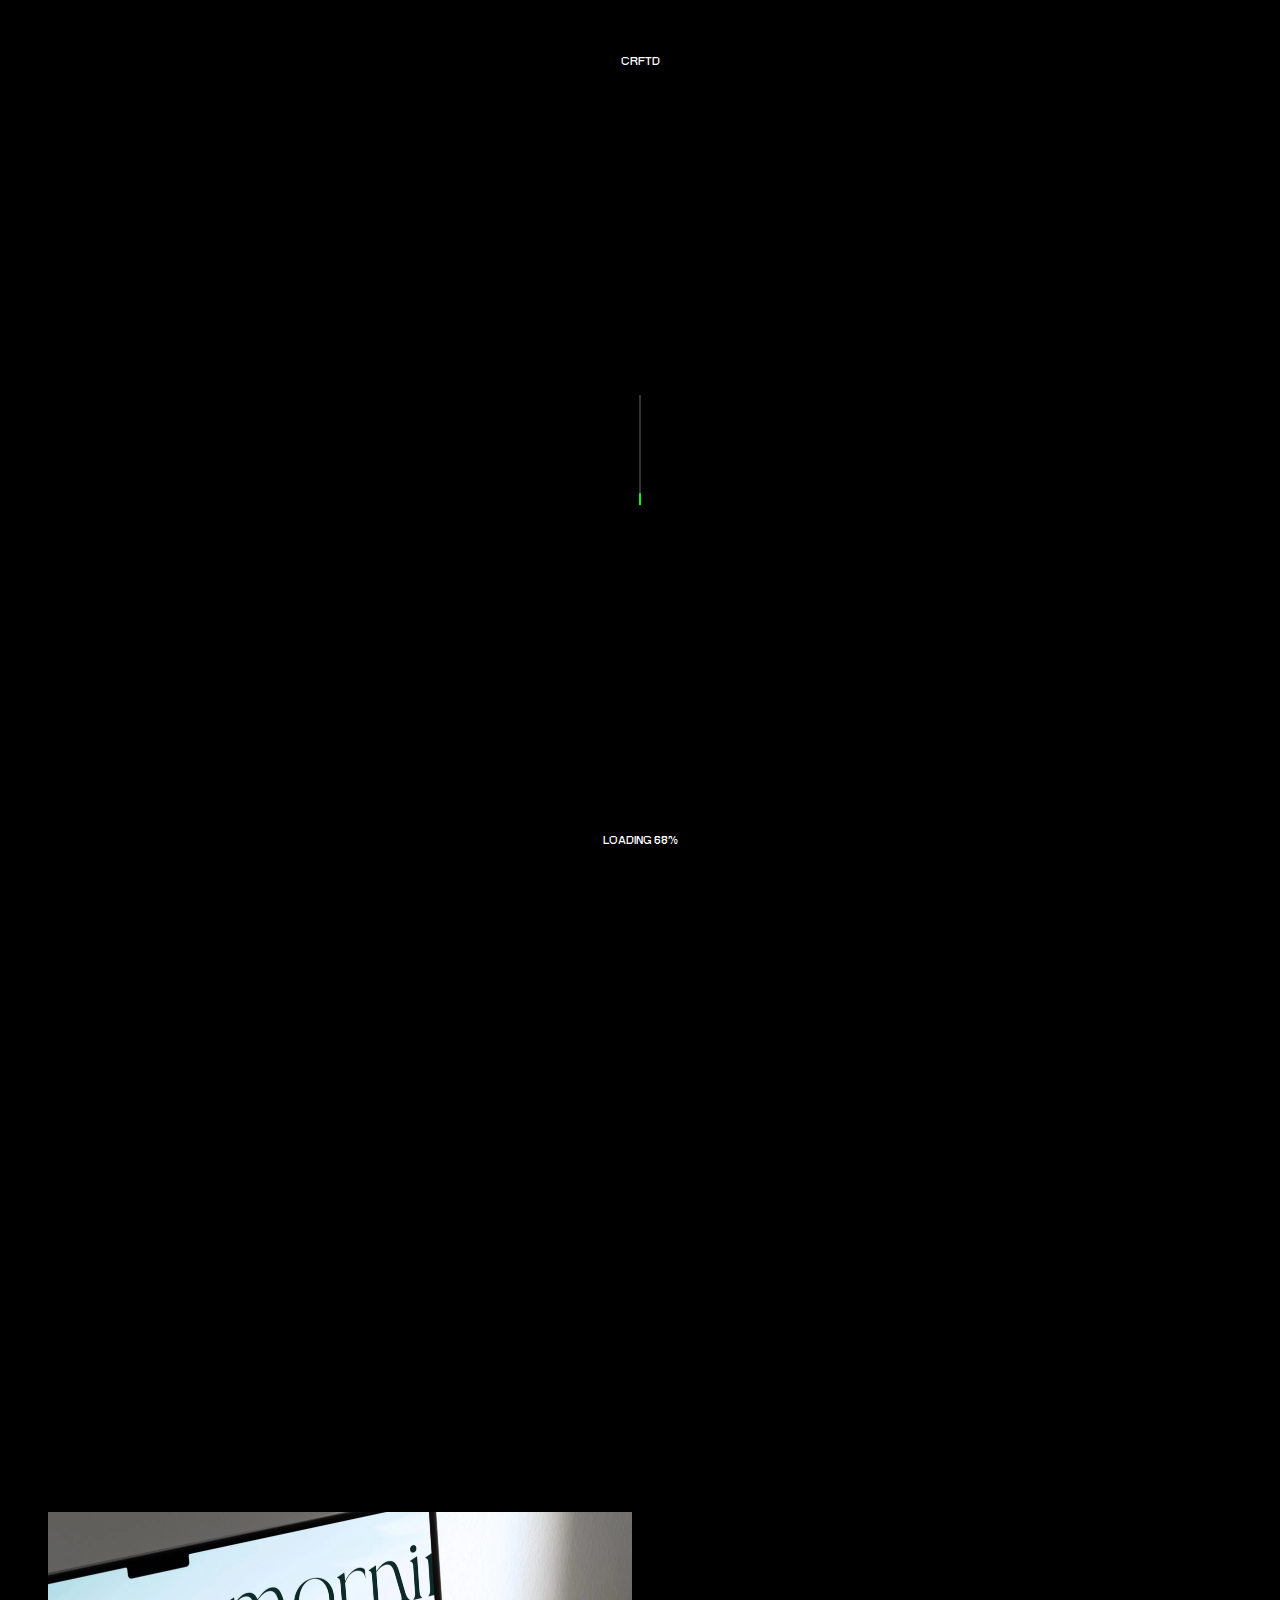
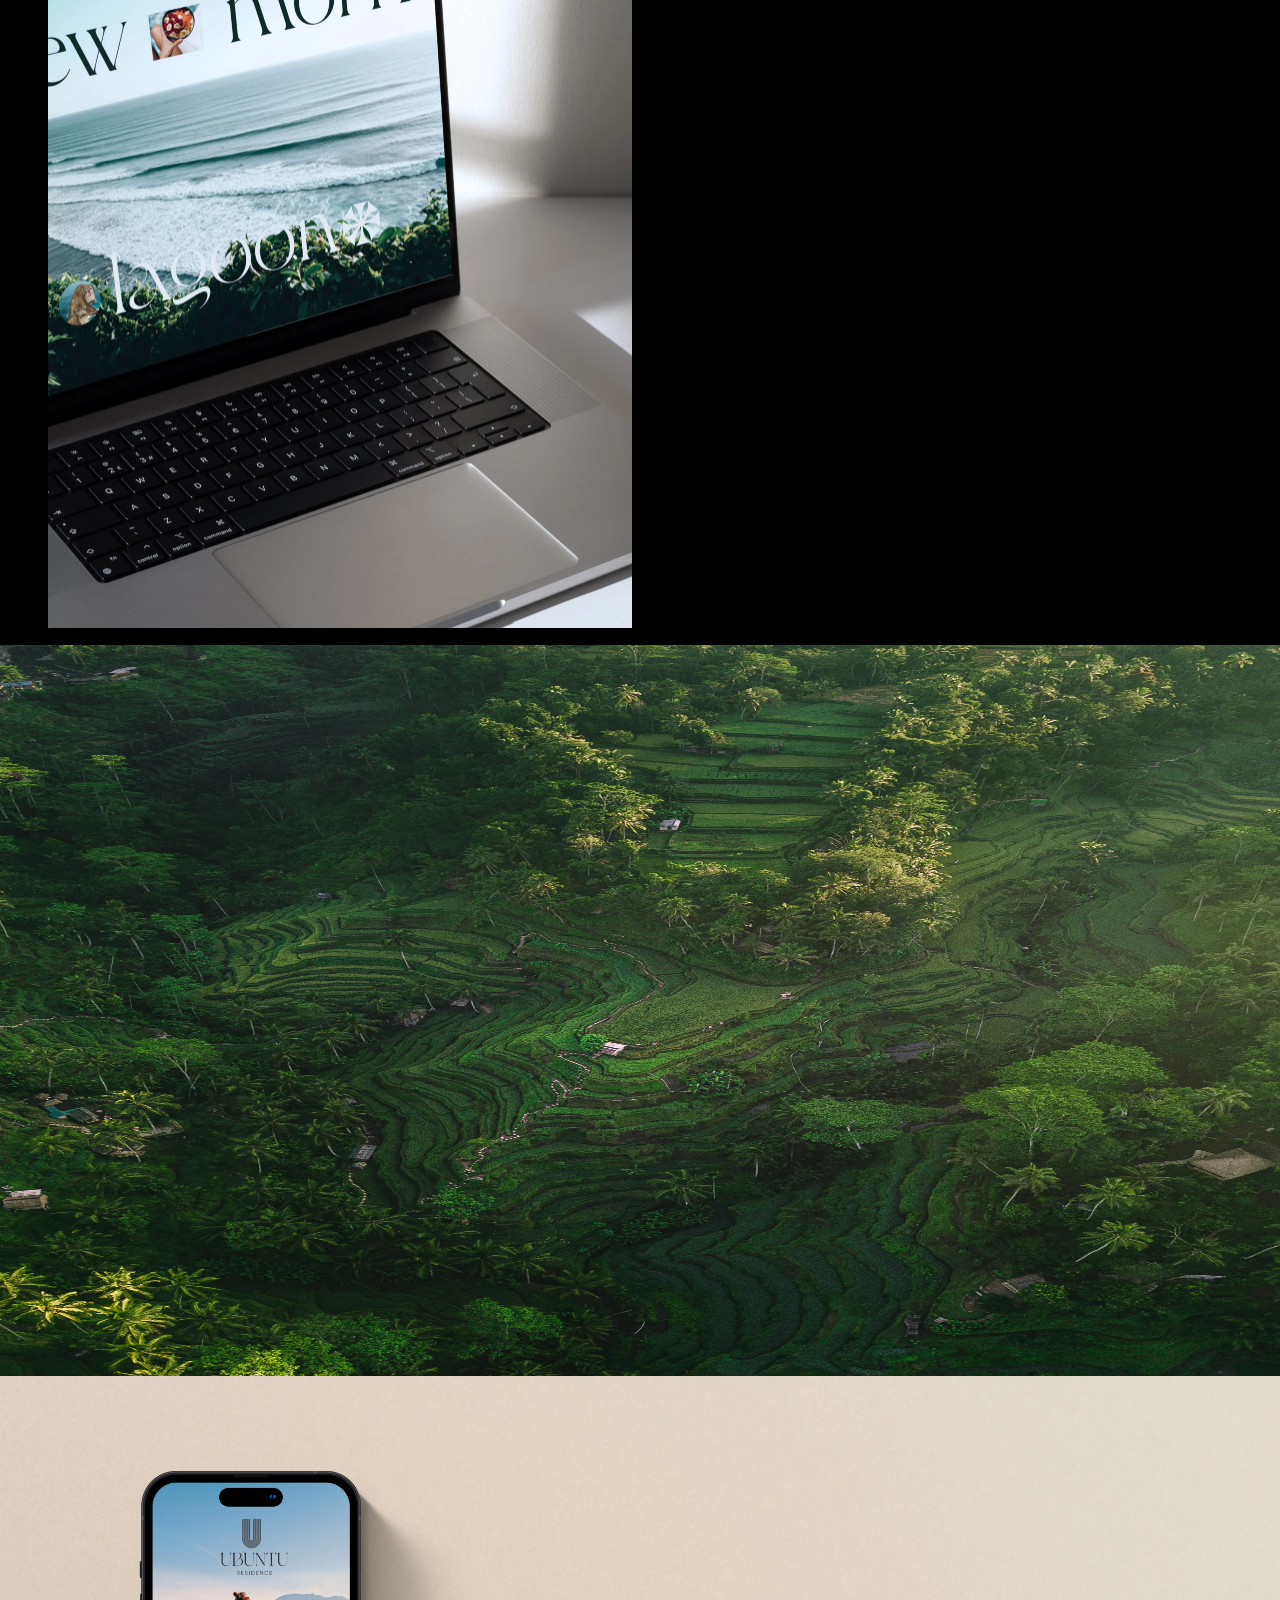
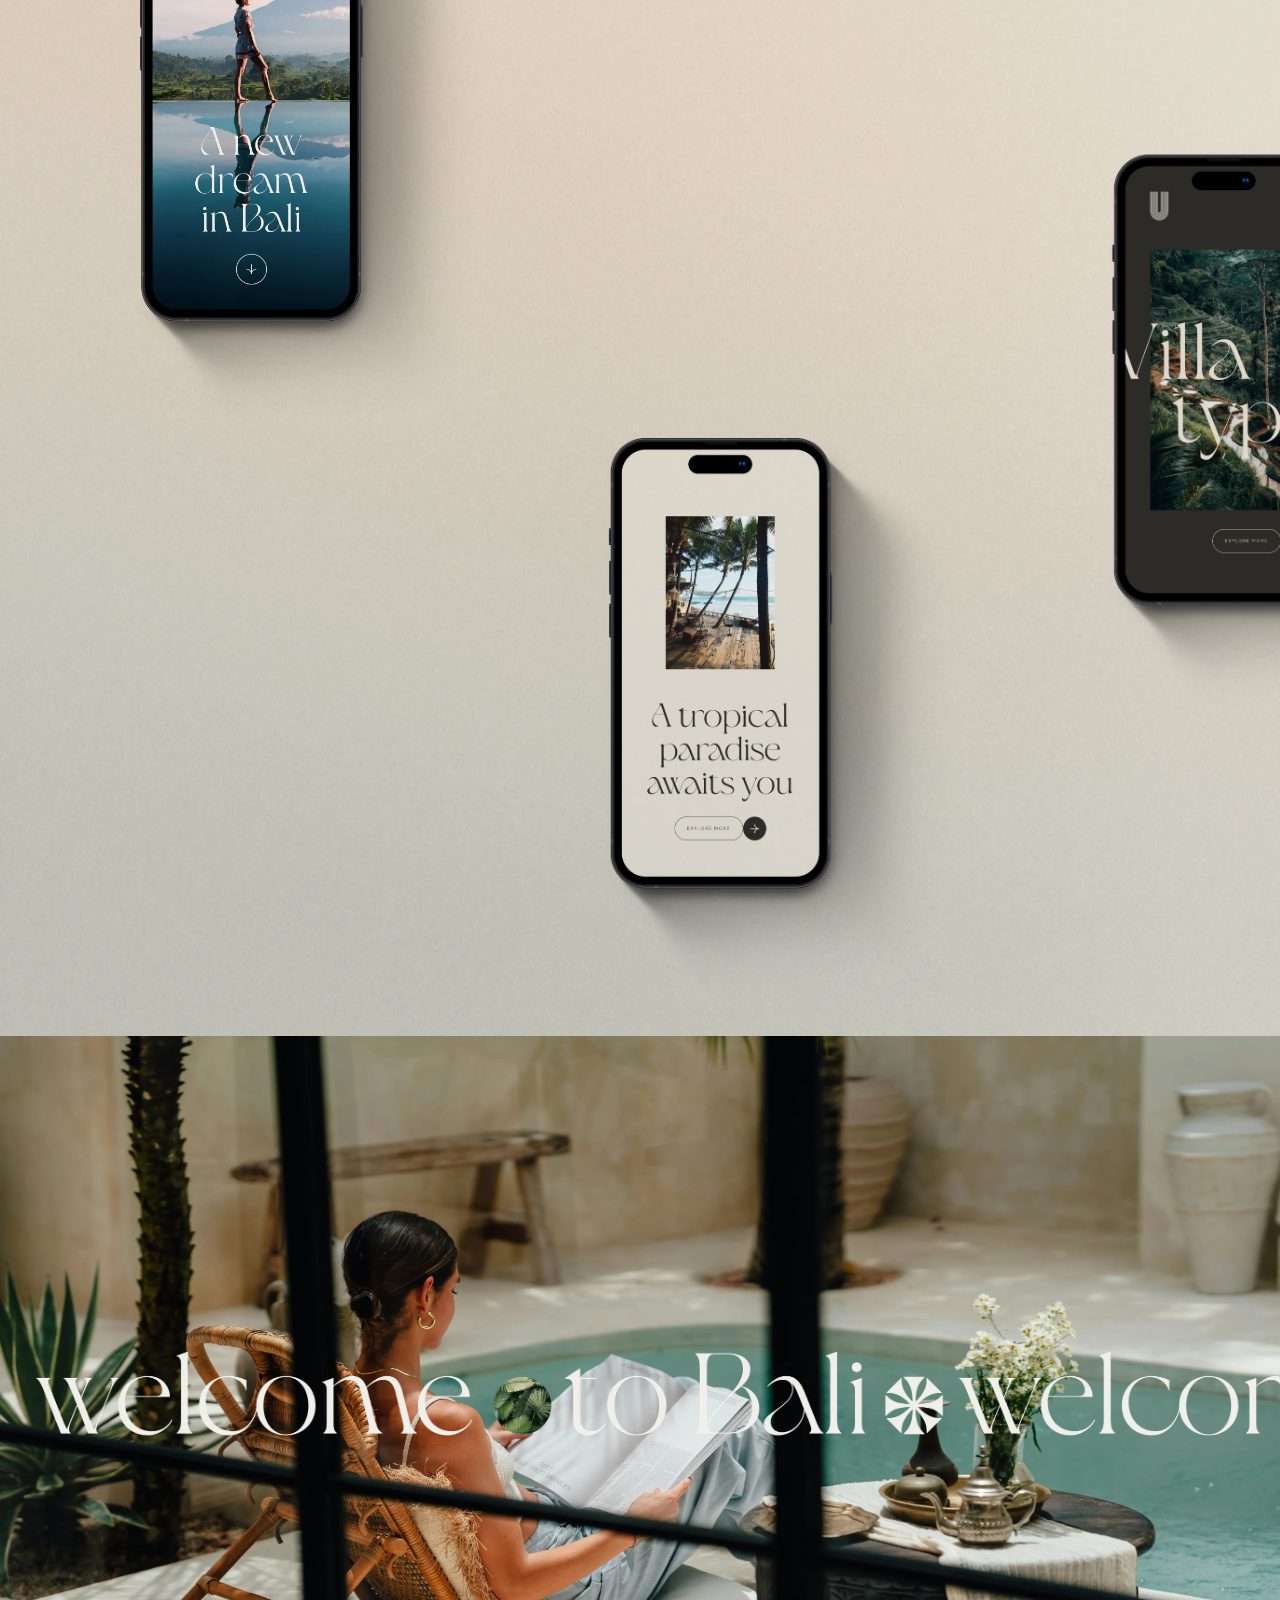
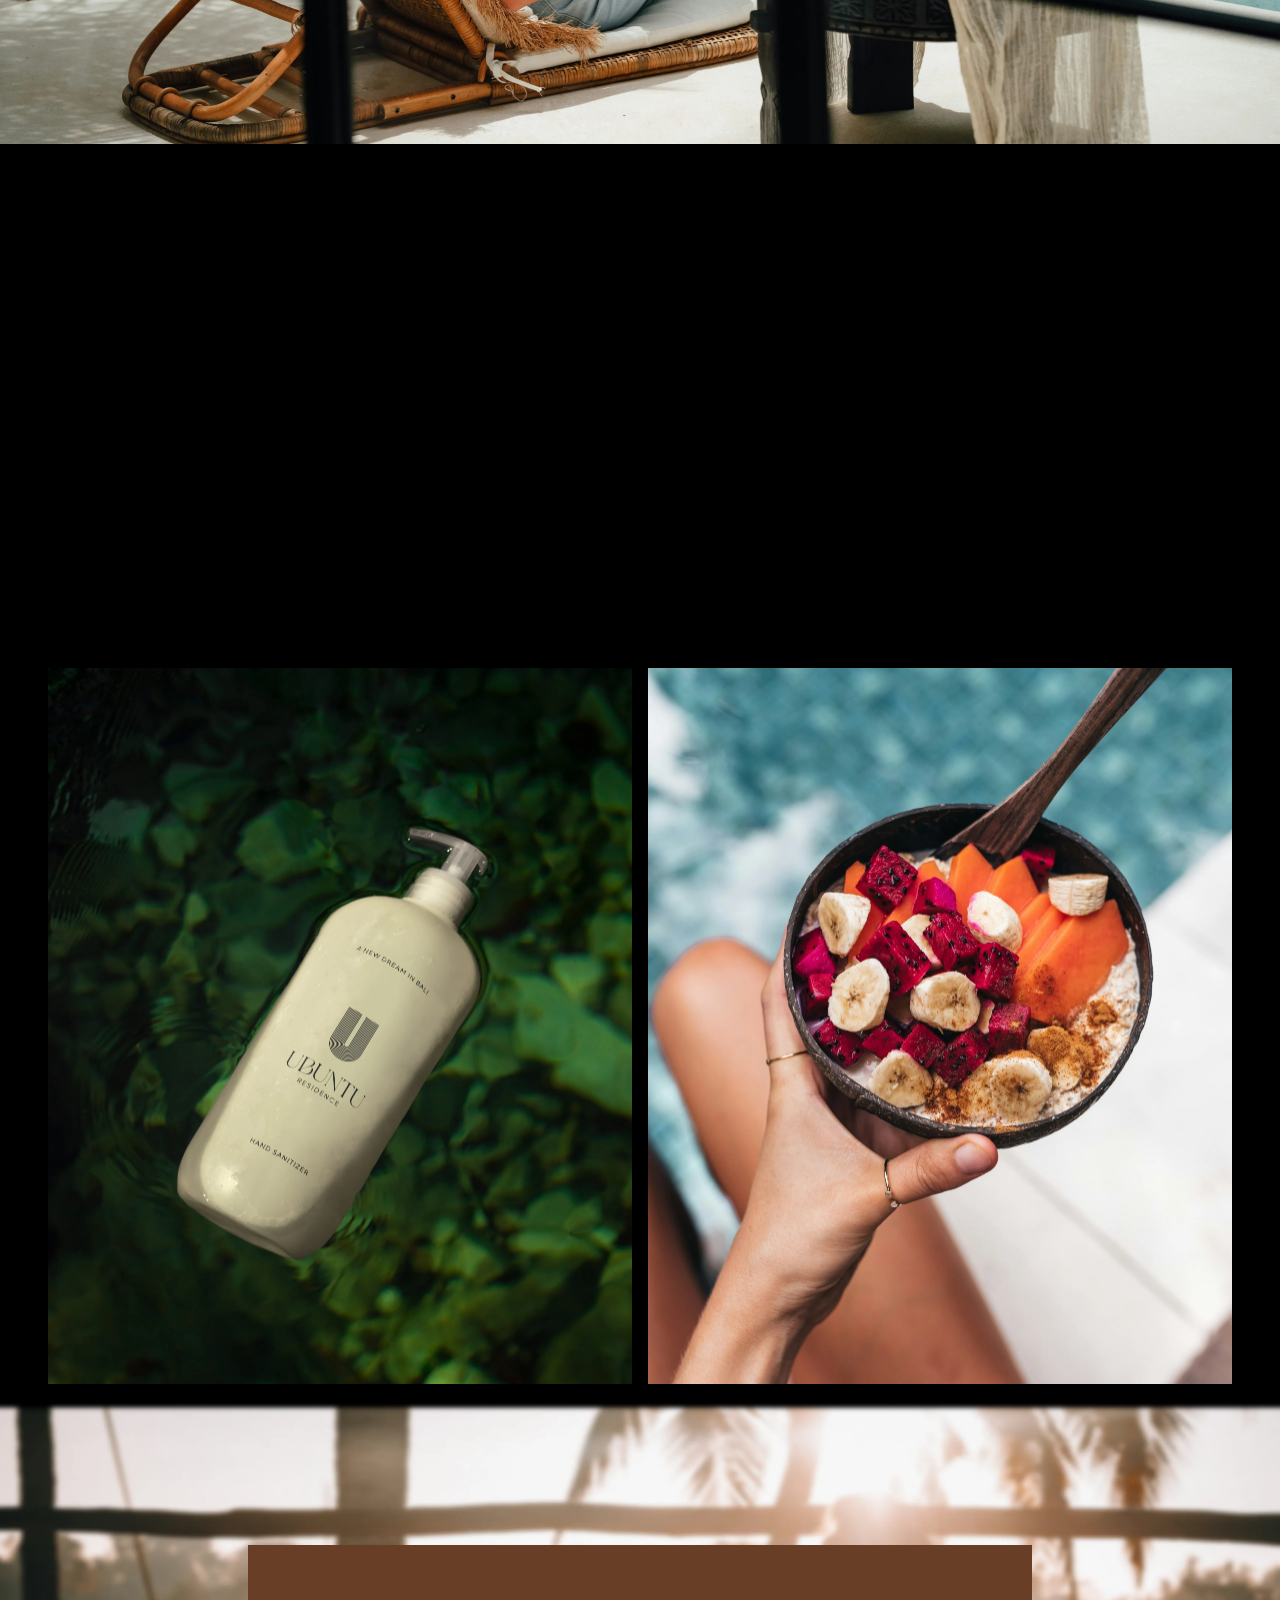
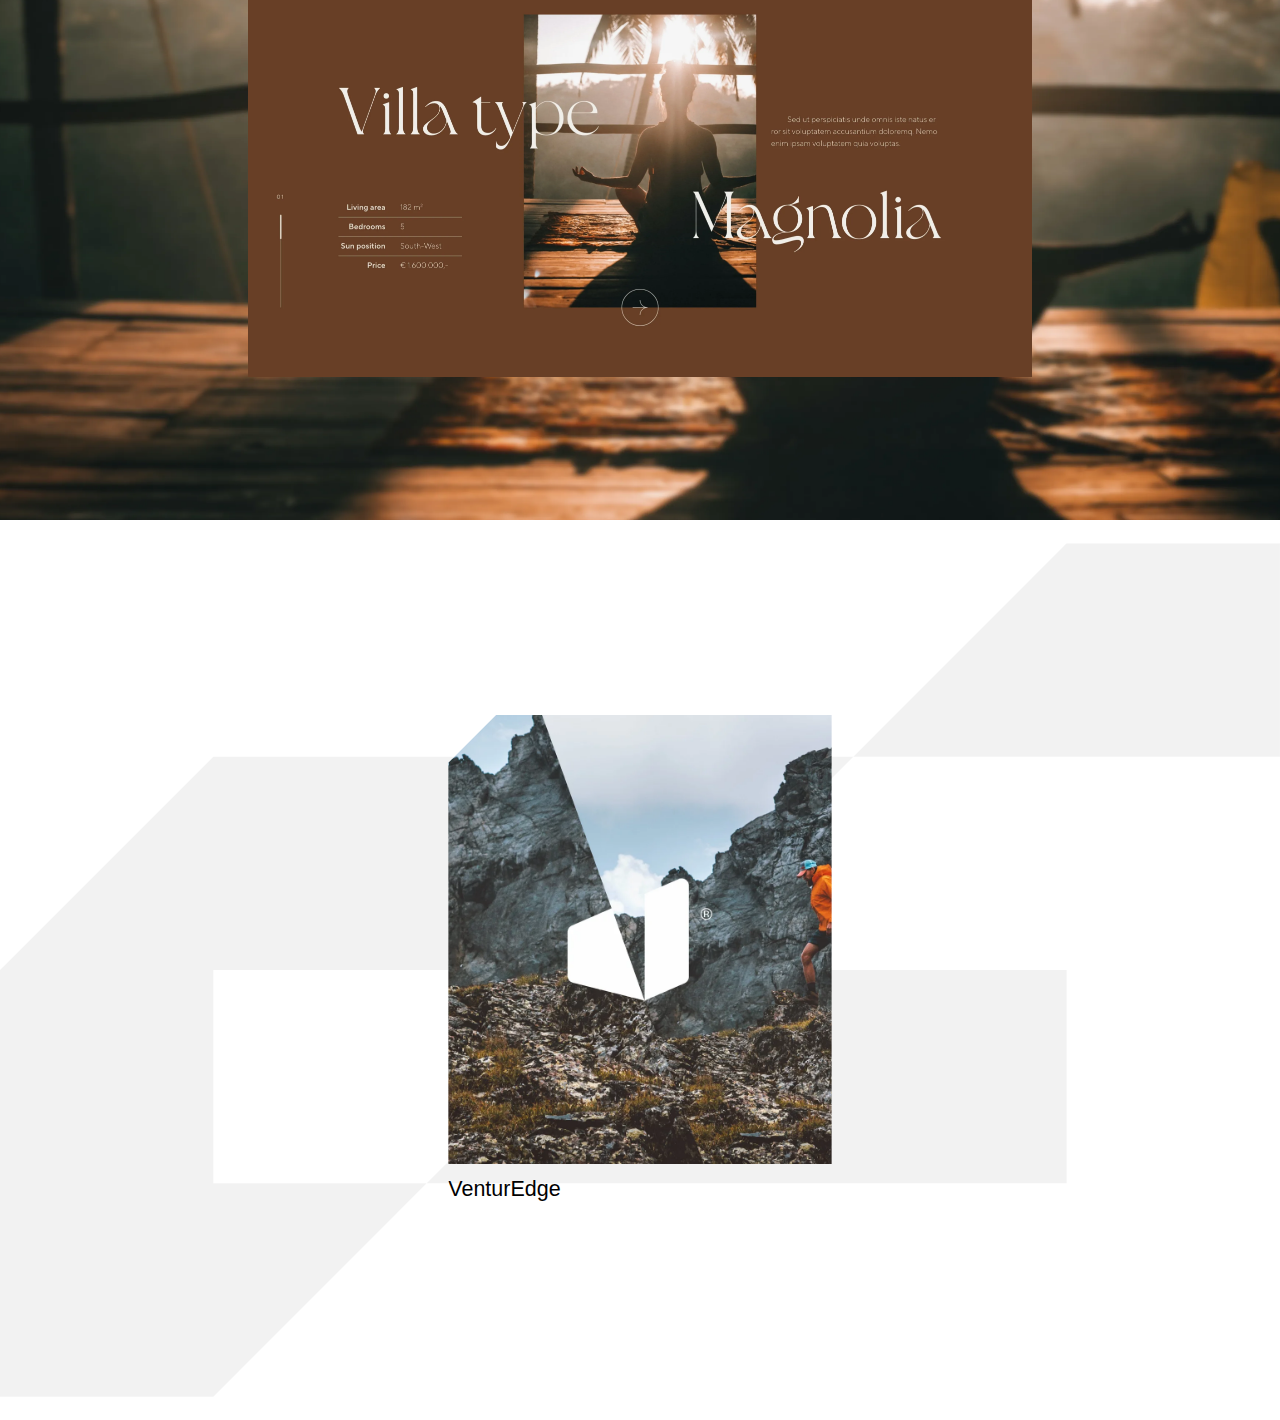
==== ubuntu.html @ ea227ff4 "first commit" ====
<!doctype html>
<html lang="nl" dir="ltr">

<head>
	<meta charset="utf-8" />
	<link rel="apple-touch-icon" sizes="180x180" href="./apple-touch-icon.png" />
	<link rel="icon" type="image/png" sizes="32x32" href="./favicon-32x32.png" />
	<link rel="icon" type="image/png" sizes="16x16" href="./favicon-16x16.png" />
	<link rel="manifest" href="./site.webmanifest" />
	<meta name="viewport" content="width=device-width, initial-scale=1" />
	<meta name="google-site-verification" content="JKqy3btdm1ldWCUQr496xWceFy8QjWAJX7ejB0Wadzo" />

	<link href="./_app/immutable/assets/0.gJ67KABk.css" rel="stylesheet">
	<title>CRFTD - Ubuntu</title><!-- HEAD_svelte-1bgrjj_START -->
	<meta name="theme-color" content="#000000">
	<link rel="preload" href="/_app/immutable/assets/neuebit-bold.QpQ09kGo.woff2" crossorigin="anonymous" as="font"
		type="font/woff2">
	<link rel="preload" href="/_app/immutable/assets/neuebit-regular.D8rwfQVM.woff2" crossorigin="anonymous" as="font"
		type="font/woff2">
	<link rel="preload" href="/_app/immutable/assets/tt-hoves-variable.CnSdG8-U.woff2" crossorigin="anonymous" as="font"
		type="font/woff2"><!-- HEAD_svelte-1bgrjj_END --><!-- HEAD_svelte-djwtu5_START -->
	<link rel="alternate" hreflang="nl" href="https://www.crftd.nl/ubuntu">
	<link rel="alternate" hreflang="en" href="https://www.crftd.nl/en/ubuntu">
	<!-- HEAD_svelte-djwtu5_END --><!-- HEAD_svelte-qigy4i_START -->
	<meta name="description"
		content="A new dream in Bali – dat is wat Ubuntu belooft. CRFTD realiseerde in opdracht hiervoor een verbluffende website.">
	<meta property="og:type" content="article">
	<meta property="og:title" content="CRFTD - Ubuntu">
	<meta property="og:description"
		content="A new dream in Bali – dat is wat Ubuntu belooft. CRFTD realiseerde in opdracht hiervoor een verbluffende website.">
	<meta property="og:url" content="https://www.crftd.nl/ubuntu">
	<meta property="og:image" content="/opengraph/crftd-og-image.png">
	<meta property="og:site_name" content="CRFTD">
	<link rel="canonical" href="https://www.crftd.nl/ubuntu">
	<meta name="robots" content="index, follow">
	<meta name="author" content="CRFTD"><!-- HEAD_svelte-qigy4i_END -->
</head>

<body class="bg-black" data-sveltekit-preload-data="hover">
	<div style="display: contents">
		<div
			class="module-preloader fixed inset-0 z-50 flex flex-col items-center justify-between bg-black py-fluid-xl text-white hover:cursor-wait svelte-pyk35b">
			<p class="title-xs fouc" data-svelte-h="svelte-14s6p12">CRFTD</p>
			<div
				class="loading fouc relative h-fluid-3xl w-0.5 overflow-hidden bg-white/20 before:absolute before:inset-0 before:bottom-0 before:translate-y-full before:bg-green svelte-pyk35b">
			</div>
			<p class="title-xs fouc">Loading <span data-svelte-h="svelte-17num87">0</span>%</p>
		</div> <canvas class="pointer-events-none fixed inset-0 z-50 h-screen w-screen mix-blend-difference"></canvas>
		<header class="module-navigation fouc pointer-events-none fixed top-fluid-l-xl z-40 w-full">
			<div class="container relative flex  justify-between"><a
					class="ui-label-px-s pointer-events-auto flex items-center gap-x-fluid-2xs bg-white px-2 py-1.5"
					href="/"><svg xmlns="http://www.w3.org/2000/svg" viewBox="0 0 28 11" class="h-[0.5625rem]">
						<path d="M2 4.577h26V6.5H2z" />
						<path fill-rule="evenodd" d="M5.644.125 0 5.552l5.644 5.428 1.414-1.36-4.23-4.068 4.23-4.067z"
							clip-rule="evenodd" />
					</svg>
					<p class="max-l:hidden">Terug</p>
				</a>
				<div class="pointer-events-auto"> <button
						class="ui-label-px-s relative flex items-center gap-x-fluid-2xs bg-green px-2 py-1.5">
						<p class="max-l:hidden" data-svelte-h="svelte-1nch10z">Menu</p>
						<div class="module-hamburger-icon flex h-[0.5625rem] w-6 items-center">
							<div class="absolute h-0.5 w-6 bg-black transition-transform duration-300 ease-in-out"
								style="transform: translateY(-2px);"></div>
							<div class="absolute h-0.5 w-4 bg-black transition-transform duration-300 ease-in-out"
								style="transform: translateY(2px);"></div>
						</div>
					</button></div>
			</div>
		</header>
		<section class="module-case-splash relative flex h-screen items-end pb-fluid-l-xl">
			<div class="absolute inset-0"><img class="absolute h-full w-full object-cover"
					src="/_app/immutable/assets/ubuntu_hero.CA_4FmsO.jpg" alt="Ubuntu hero"></div>
			<div class="container content-grid">
				<div class="col-span-full flex flex-col gap-y-fluid-3xs">
					<div class="module-title-base flex flex-col gap-y-[0.16em]" aria-label="Case"><span
							class="relative z-0 w-fit px-[0.04em] fouc title-xs       text-black"><span
								class="absolute inset-0 -z-10   bg-green"></span>
							<!-- HTML_TAG_START -->Case<!-- HTML_TAG_END --> </span></div>
					<div>
						<h1 class="module-title-base flex flex-col gap-y-[0.16em]" aria-label="Ubuntu"><span
								class="relative z-0 w-fit px-[0.04em] fouc      title-2xl   text-white"><span
									class="absolute inset-0 -z-10  bg-black"></span>
								<!-- HTML_TAG_START -->Ubuntu<!-- HTML_TAG_END --> </span></h1>
					</div>
				</div>
			</div>
		</section>
		<section class="bg-black pb-fluid-3xl-5xl pt-fluid-l-xl text-white">
			<div class="container content-grid">
				<div class="col-span-full l:col-span-4">
					<div class="module-title-base flex flex-col gap-y-[0.16em]" aria-label="About"><span
							class="relative z-0 w-fit px-[0.04em] fouc title-xs       text-black"><span
								class="absolute inset-0 -z-10 bg-white"></span>
							<!-- HTML_TAG_START -->About<!-- HTML_TAG_END --> </span></div>
				</div>
				<div class="col-span-full flex flex-col gap-y-fluid-xl l:col-span-8 l:col-start-5">
					<p class="body-xl">Een tweede huis in Bali? Is dat geen droom van iedereen? Ubuntu maakt deze droom
						werkelijkheid. En aan ons de uitdagende vraag deze droom te visualiseren en uit te werken tot
						een high-end website. De enige eis: de website moet verbluffend goed zijn. En als we het mogen
						zeggen; dat is ons aardig gelukt.</p>
					<div class="module-title-base flex flex-col gap-y-[0.16em]"
						aria-label="Motion design Digitaal ontwerp &lt;span class='bracket'>[&lt;/span>UX&lt;span class='slash'>/&lt;/span>UI&lt;span class='bracket'>]&lt;/span> Web development">
						<span class="relative z-0 w-fit px-[0.04em] fouc title-xs        text-white"><span
								class="absolute inset-0 -z-10  bg-black"></span> <!-- HTML_TAG_START -->Motion
							design<!-- HTML_TAG_END --> </span><span
							class="relative z-0 w-fit px-[0.04em] fouc title-xs        text-white"><span
								class="absolute inset-0 -z-10  bg-black"></span> <!-- HTML_TAG_START -->Digitaal ontwerp
							<span class='bracket'>[</span>UX<span class='slash'>/</span>UI<span
								class='bracket'>]</span><!-- HTML_TAG_END --> </span><span
							class="relative z-0 w-fit px-[0.04em] fouc title-xs        text-white"><span
								class="absolute inset-0 -z-10  bg-black"></span> <!-- HTML_TAG_START -->Web
							development<!-- HTML_TAG_END --> </span></div>
				</div>
			</div>
		</section>
		<div class="module-visual-grid relative overflow-hidden  bg-black      pb-grid-gap">
			<div class="container content-grid relative">
				<div class="module-visual     col-span-6"><img class="w-full object-cover   h-auto"
						src="/_app/immutable/assets/ubuntu_1.DlZo4ufV.webp" alt=""></div>
				<div class="module-visual     col-span-6"><img class="w-full object-cover   h-auto"
						src="/_app/immutable/assets/ubuntu_2.BLyfS9Xj.webp" alt=""></div>
			</div>
		</div>
		<div class="module-visual-grid relative overflow-hidden  bg-black    py-fluid-2xl-5xl"><img
				class="absolute top-0 h-full w-full" src="/_app/immutable/assets/ubuntu_3.y7eC6qoa.webp" alt="">
			<div class="container content-grid relative gap-y-fluid-2xl-5xl">
				<div class="module-visual  col-span-full l:col-span-8 l:col-start-3"><video
						src="https://player.vimeo.com/progressive_redirect/playback/1019608574/rendition/2160p/file.mp4?loc=external&amp;signature=c5aad386fb1435f90d6e183ed194da8761f444ce5e31a7a0ac151535c8df3464"
						class="h-full w-full object-cover" autoplay muted playsinline loop></video></div>
				<div class="module-visual  col-span-full l:col-span-8 l:col-start-3"><video
						src="https://player.vimeo.com/progressive_redirect/playback/1019607702/rendition/1440p/file.mp4?loc=external&amp;signature=4bd6928256a9e3deceac1507a3cd704584614fba6a51e2f1763a791fac8b2c85"
						class="h-full w-full object-cover" autoplay muted playsinline loop></video></div>
			</div>
		</div>
		<section class="module-ubuntu-phones relative h-[80vh] overflow-hidden l:h-[140vh]"><img
				class="absolute top-0 h-full w-full" src="/_app/immutable/assets/ubuntu_6.CdBluxTE.webp" alt=""> <img
				src="/_app/immutable/assets/ubuntu_7.DZm8r5OE.webp" alt=""
				class="absolute left-0 top-0 w-[60vw] l:w-[40vw] max-l:-translate-x-[10%]"> <img
				src="/_app/immutable/assets/ubuntu_8.CxT6zmvq.webp" alt=""
				class="absolute bottom-0 left-1/2 w-[60vw] -translate-x-1/3 l:w-[40vw] max-l:-translate-x-[36%]"> <img
				src="/_app/immutable/assets/ubuntu_9.DjLtYWn8.webp" alt=""
				class="absolute right-0 top-1/2 w-[60vw] -translate-y-1/2 translate-x-[40%] l:w-[40vw]"></section>
		<section class="module-ubuntu-pool relative overflow-hidden"><img
				src="/_app/immutable/assets/ubuntu_10.CRGnme6W.webp" alt="">
			<div class="absolute left-0 top-1/2 w-[140vw] -translate-y-1/2"><img
					src="/_app/immutable/assets/ubuntu_11.DhpPGOEX.webp" alt="" class=""></div>
		</section>
		<section class="module-context bg-black pb-fluid-2xl-6xl pt-fluid-3xl-4xl text-white">
			<div class="container content-grid">
				<div class="col-span-full l:col-span-8">
					<p class="body-xl">Een website met precies de juiste sfeer. Met precies de juiste beelden. En
						natuurlijk met precies de juiste animaties. Zoeken naar balans. Zoeken naar de perfectie. Dat is
						altijd onze visie. En dat was het ook voor Ubuntu.</p>
				</div>
			</div>
		</section>
		<div class="module-visual-grid relative overflow-hidden  bg-black      pb-grid-gap">
			<div class="container content-grid relative">
				<div class="module-visual     col-span-6"><img class="w-full object-cover   h-auto"
						src="/_app/immutable/assets/ubuntu_12.DpF2nKMC.webp" alt=""></div>
				<div class="module-visual     col-span-6"><img class="w-full object-cover   h-auto"
						src="/_app/immutable/assets/ubuntu_13.DjVc6HSk.webp" alt=""></div>
			</div>
		</div>
		<div class="module-visual-grid relative overflow-hidden  bg-black    py-fluid-2xl-5xl"><img
				class="absolute top-0 h-full w-full" src="/_app/immutable/assets/ubuntu_14.uV7B8Agn.webp" alt="">
			<div class="container content-grid relative">
				<div class="module-visual  col-span-full l:col-span-8 l:col-start-3"><img
						class="w-full object-cover   h-auto" src="/_app/immutable/assets/ubuntu_15.AwvPGLmq.webp"
						alt=""></div>
			</div>
		</div>
		<section class="module-next relative flex h-screen items-center overflow-hidden bg-white">
			<div class="pointer-events-none absolute top-1/2 w-full -translate-y-1/2 fill-black/5 max-l:scale-200"><svg
					xmlns="http://www.w3.org/2000/svg" viewBox="0 0 1620 1080">
					<path d="m1350 0-270 270h540V0Z"></path>
					<path d="M270 270 0 540v540h270l270-270H270V540h540l270-270Z"></path>
					<path d="m540 810 270-270h540v270Z"></path>
				</svg></div>
			<div class="container content-grid gap-y-fluid-l">
				<div class="col-span-full l:col-span-2">
					<div class="module-title-base flex flex-col gap-y-[0.16em]" aria-label="Next case"><span
							class="relative z-0 w-fit px-[0.04em] fouc   title-m      text-white"><span
								class="absolute inset-0 -z-10  bg-black"></span>
							<!-- HTML_TAG_START -->Next<!-- HTML_TAG_END --> </span><span
							class="relative z-0 w-fit px-[0.04em] fouc   title-m      text-white"><span
								class="absolute inset-0 -z-10  bg-black"></span>
							<!-- HTML_TAG_START -->case<!-- HTML_TAG_END --> </span></div>
				</div>
				<div class="col-span-full l:col-span-4 l:col-start-5"><button
						class="clipped-corner-top-left-m group relative flex flex-col gap-y-fluid-2xs"><img
							src="/_app/immutable/assets/venturedge_hero.QYNgp7N7.webp" alt="VenturEdge hero"
							class="aspect-[29/34] h-full w-full object-cover">
						<div class="flex flex-col items-start gap-y-fluid-2xs">
							<p class="body-l">VenturEdge</p>
							<div class="module-title-base flex flex-col gap-y-[0.16em]" aria-label="Brand identity">
								<span class="relative z-0 w-fit px-[0.04em] fouc title-xs        text-white"><span
										class="absolute inset-0 -z-10  bg-black"></span> <!-- HTML_TAG_START -->Brand
									identity<!-- HTML_TAG_END --> </span></div>
						</div>
					</button>
					<div class="clipped-corner-top-left-m fixed z-20 hidden"><img
							src="/_app/immutable/assets/venturedge_hero.QYNgp7N7.webp" alt="VenturEdge hero"
							class="h-full w-full object-cover"></div>
				</div>
			</div>
		</section>
		<div id="awwwards" style="position: fixed; transform: translateY(-50%); top: 50%; right: 0" class="fouc z-30"><a
				href="https://www.awwwards.com/sites/crftd" target="_blank"><svg width="53.08" height="171.358">
					<path class="js-color-bg" fill="white" d="M0 0h53.08v171.358H0z"></path>
					<g class="js-color-text" fill="black">
						<path
							d="M20.047 153.665v-1.9h3.888v-4.093h-3.888v-1.9h10.231v1.9h-4.59v4.093h4.59v1.9zM29.898 142.236c-.331.565-.784.997-1.359 1.294s-1.222.446-1.944.446c-.721 0-1.369-.149-1.943-.446a3.316 3.316 0 0 1-1.36-1.294c-.331-.564-.497-1.232-.497-2.002s.166-1.438.497-2.002a3.316 3.316 0 0 1 1.36-1.294c.574-.297 1.223-.445 1.943-.445.723 0 1.369.148 1.944.445a3.307 3.307 0 0 1 1.359 1.294c.331.564.497 1.232.497 2.002s-.166 1.438-.497 2.002m-1.703-3.347c-.435-.33-.967-.496-1.601-.496-.633 0-1.166.166-1.601.496-.433.332-.649.78-.649 1.346 0 .564.217 1.013.649 1.345.435.331.968.497 1.601.497.634 0 1.166-.166 1.601-.497.435-.332.649-.78.649-1.345.001-.566-.214-1.014-.649-1.346M22.911 134.852v-1.813h1.186a3.335 3.335 0 0 1-.951-1.009 2.423 2.423 0 0 1-.352-1.271c0-.682.19-1.229.57-1.645.381-.413.932-.621 1.652-.621h5.262v1.812h-4.721c-.419 0-.727.096-.921.285-.195.19-.292.447-.292.769 0 .302.115.58.35.833.234.254.577.458 1.03.613.454.156.993.234 1.616.234h2.938v1.813h-7.367zM29.898 125.136a3.314 3.314 0 0 1-1.359 1.294c-.575.297-1.222.445-1.944.445-.721 0-1.369-.148-1.943-.445a3.322 3.322 0 0 1-1.36-1.294c-.331-.565-.497-1.232-.497-2.002 0-.771.166-1.438.497-2.003a3.313 3.313 0 0 1 1.36-1.293c.574-.297 1.223-.446 1.943-.446.723 0 1.369.149 1.944.446s1.028.728 1.359 1.293.497 1.232.497 2.003c.001.769-.166 1.436-.497 2.002m-1.703-3.347c-.435-.331-.967-.497-1.601-.497-.633 0-1.166.166-1.601.497-.433.331-.649.778-.649 1.345 0 .564.217 1.013.649 1.344.435.332.968.498 1.601.498.634 0 1.166-.166 1.601-.498.435-.331.649-.779.649-1.344.001-.567-.214-1.014-.649-1.345M22.911 117.75v-1.812h1.199c-.419-.265-.742-.586-.972-.966s-.345-.784-.345-1.213c0-.272.05-.569.146-.892l1.682.336a1.429 1.429 0 0 0-.205.76c0 .576.261 1.048.783 1.418.521.37 1.342.557 2.461.557h2.617v1.812h-7.366zM29.812 111.252c-.391.511-.857.851-1.403 1.016l-.776-1.446c.381-.138.68-.329.893-.577.215-.249.321-.544.321-.885a1.2 1.2 0 0 0-.168-.658c-.112-.175-.294-.263-.548-.263-.225 0-.406.105-.548.313-.142.21-.291.534-.446.973-.019.068-.058.17-.117.307-.224.565-.506 1.004-.848 1.315-.34.313-.779.467-1.314.467-.381 0-.727-.102-1.039-.306a2.185 2.185 0 0 1-.744-.84 2.554 2.554 0 0 1-.279-1.207c0-.497.105-.949.314-1.359.211-.408.506-.725.886-.949l.993 1.082c-.43.292-.644.686-.644 1.184a.84.84 0 0 0 .154.504.471.471 0 0 0 .401.212c.176 0 .338-.103.49-.307.15-.205.334-.604.547-1.199.205-.564.474-1.001.805-1.308.332-.308.756-.46 1.271-.46.721 0 1.299.229 1.732.687s.65 1.057.65 1.797c.001.759-.194 1.396-.583 1.907M35.481 17.006l-4.782 14.969h-3.266l-2.584-9.682-2.584 9.682h-3.268l-4.782-14.969h3.713l2.673 10.276 2.525-10.276h3.445l2.524 10.276 2.674-10.276zM37.978 27.163c1.426 0 2.496 1.068 2.496 2.495 0 1.425-1.07 2.495-2.496 2.495-1.425 0-2.494-1.07-2.494-2.495-.001-1.427 1.069-2.495 2.494-2.495">
						</path>
					</g>
				</svg></a></div>

		<script>
			{
				__sveltekit_bzmbjt = {
					base: new URL(".", location).pathname.slice(0, -1)
				};

				const element = document.currentScript.parentElement;

				const data = [null, null];

				Promise.all([
					import("./_app/immutable/entry/start.D0kgK8lS.js"),
					import("./_app/immutable/entry/app.DWdnLew-.js")
				]).then(([kit, app]) => {
					kit.start(app, element, {
						node_ids: [0, 4],
						data,
						form: null,
						error: null
					});
				});
			}
		</script>
	</div>
</body>

</html>
---- _app/immutable/assets/0.gJ67KABk.css ----
.module-preloader.svelte-pyk35b .loading.svelte-pyk35b:before {
    transform: translateY(var(--preloaderProgress))
}

*,:before,:after {
    --tw-border-spacing-x: 0;
    --tw-border-spacing-y: 0;
    --tw-translate-x: 0;
    --tw-translate-y: 0;
    --tw-rotate: 0;
    --tw-skew-x: 0;
    --tw-skew-y: 0;
    --tw-scale-x: 1;
    --tw-scale-y: 1;
    --tw-pan-x: ;
    --tw-pan-y: ;
    --tw-pinch-zoom: ;
    --tw-scroll-snap-strictness: proximity;
    --tw-gradient-from-position: ;
    --tw-gradient-via-position: ;
    --tw-gradient-to-position: ;
    --tw-ordinal: ;
    --tw-slashed-zero: ;
    --tw-numeric-figure: ;
    --tw-numeric-spacing: ;
    --tw-numeric-fraction: ;
    --tw-ring-inset: ;
    --tw-ring-offset-width: 0px;
    --tw-ring-offset-color: #fff;
    --tw-ring-color: rgb(59 130 246 / .5);
    --tw-ring-offset-shadow: 0 0 #0000;
    --tw-ring-shadow: 0 0 #0000;
    --tw-shadow: 0 0 #0000;
    --tw-shadow-colored: 0 0 #0000;
    --tw-blur: ;
    --tw-brightness: ;
    --tw-contrast: ;
    --tw-grayscale: ;
    --tw-hue-rotate: ;
    --tw-invert: ;
    --tw-saturate: ;
    --tw-sepia: ;
    --tw-drop-shadow: ;
    --tw-backdrop-blur: ;
    --tw-backdrop-brightness: ;
    --tw-backdrop-contrast: ;
    --tw-backdrop-grayscale: ;
    --tw-backdrop-hue-rotate: ;
    --tw-backdrop-invert: ;
    --tw-backdrop-opacity: ;
    --tw-backdrop-saturate: ;
    --tw-backdrop-sepia: ;
    --tw-contain-size: ;
    --tw-contain-layout: ;
    --tw-contain-paint: ;
    --tw-contain-style:
}

::backdrop {
    --tw-border-spacing-x: 0;
    --tw-border-spacing-y: 0;
    --tw-translate-x: 0;
    --tw-translate-y: 0;
    --tw-rotate: 0;
    --tw-skew-x: 0;
    --tw-skew-y: 0;
    --tw-scale-x: 1;
    --tw-scale-y: 1;
    --tw-pan-x: ;
    --tw-pan-y: ;
    --tw-pinch-zoom: ;
    --tw-scroll-snap-strictness: proximity;
    --tw-gradient-from-position: ;
    --tw-gradient-via-position: ;
    --tw-gradient-to-position: ;
    --tw-ordinal: ;
    --tw-slashed-zero: ;
    --tw-numeric-figure: ;
    --tw-numeric-spacing: ;
    --tw-numeric-fraction: ;
    --tw-ring-inset: ;
    --tw-ring-offset-width: 0px;
    --tw-ring-offset-color: #fff;
    --tw-ring-color: rgb(59 130 246 / .5);
    --tw-ring-offset-shadow: 0 0 #0000;
    --tw-ring-shadow: 0 0 #0000;
    --tw-shadow: 0 0 #0000;
    --tw-shadow-colored: 0 0 #0000;
    --tw-blur: ;
    --tw-brightness: ;
    --tw-contrast: ;
    --tw-grayscale: ;
    --tw-hue-rotate: ;
    --tw-invert: ;
    --tw-saturate: ;
    --tw-sepia: ;
    --tw-drop-shadow: ;
    --tw-backdrop-blur: ;
    --tw-backdrop-brightness: ;
    --tw-backdrop-contrast: ;
    --tw-backdrop-grayscale: ;
    --tw-backdrop-hue-rotate: ;
    --tw-backdrop-invert: ;
    --tw-backdrop-opacity: ;
    --tw-backdrop-saturate: ;
    --tw-backdrop-sepia: ;
    --tw-contain-size: ;
    --tw-contain-layout: ;
    --tw-contain-paint: ;
    --tw-contain-style:
}

*,:before,:after {
    box-sizing: border-box;
    border-width: 0;
    border-style: solid;
    border-color: currentColor
}

:before,:after {
    --tw-content: ""
}

html,:host {
    line-height: 1.5;
    -webkit-text-size-adjust: 100%;
    -moz-tab-size: 4;
    -o-tab-size: 4;
    tab-size: 4;
    font-family: Hoves,sans-serif;
    font-feature-settings: normal;
    font-variation-settings: normal;
    -webkit-tap-highlight-color: transparent
}

body {
    margin: 0;
    line-height: inherit
}

hr {
    height: 0;
    color: inherit;
    border-top-width: 1px
}

abbr:where([title]) {
    -webkit-text-decoration: underline dotted;
    text-decoration: underline dotted
}

h1,h2,h3,h4,h5,h6 {
    font-size: inherit;
    font-weight: inherit
}

a {
    color: inherit;
    text-decoration: inherit
}

b,strong {
    font-weight: bolder
}

code,kbd,samp,pre {
    font-family: ui-monospace,SFMono-Regular,Menlo,Monaco,Consolas,Liberation Mono,Courier New,monospace;
    font-feature-settings: normal;
    font-variation-settings: normal;
    font-size: 1em
}

small {
    font-size: 80%
}

sub,sup {
    font-size: 75%;
    line-height: 0;
    position: relative;
    vertical-align: baseline
}

sub {
    bottom: -.25em
}

sup {
    top: -.5em
}

table {
    text-indent: 0;
    border-color: inherit;
    border-collapse: collapse
}

button,input,optgroup,select,textarea {
    font-family: inherit;
    font-feature-settings: inherit;
    font-variation-settings: inherit;
    font-size: 100%;
    font-weight: inherit;
    line-height: inherit;
    letter-spacing: inherit;
    color: inherit;
    margin: 0;
    padding: 0
}

button,select {
    text-transform: none
}

button,input:where([type=button]),input:where([type=reset]),input:where([type=submit]) {
    -webkit-appearance: button;
    background-color: transparent;
    background-image: none
}

:-moz-focusring {
    outline: auto
}

:-moz-ui-invalid {
    box-shadow: none
}

progress {
    vertical-align: baseline
}

::-webkit-inner-spin-button,::-webkit-outer-spin-button {
    height: auto
}

[type=search] {
    -webkit-appearance: textfield;
    outline-offset: -2px
}

::-webkit-search-decoration {
    -webkit-appearance: none
}

::-webkit-file-upload-button {
    -webkit-appearance: button;
    font: inherit
}

summary {
    display: list-item
}

blockquote,dl,dd,h1,h2,h3,h4,h5,h6,hr,figure,p,pre {
    margin: 0
}

fieldset {
    margin: 0;
    padding: 0
}

legend {
    padding: 0
}

ol,ul,menu {
    list-style: none;
    margin: 0;
    padding: 0
}

dialog {
    padding: 0
}

textarea {
    resize: vertical
}

input::-moz-placeholder,textarea::-moz-placeholder {
    opacity: 1;
    color: #9ca3af
}

input::placeholder,textarea::placeholder {
    opacity: 1;
    color: #9ca3af
}

button,[role=button] {
    cursor: pointer
}

:disabled {
    cursor: default
}

img,svg,video,canvas,audio,iframe,embed,object {
    display: block;
    vertical-align: middle
}

img,video {
    max-width: 100%;
    height: auto
}

[hidden] {
    display: none
}

:root {
    --fluid-min-width: 375;
    --fluid-max-width: 1920;
    --fluid-screen: 100vw;
    --fluid-bp: calc((var(--fluid-screen) - var(--fluid-min-width) / 16 * 1rem) / (var(--fluid-max-width) - var(--fluid-min-width)));
    --f-0-min: 16;
    --f-0-max: 20;
    --fc-3xs-multiplier: .25;
    --fc-3xs-min: (var(--fc-s-min) * var(--fc-3xs-multiplier));
    --fc-3xs-max: (var(--fc-s-max) * var(--fc-3xs-multiplier));
    --fc-2xs-multiplier: .5;
    --fc-2xs-min: (var(--fc-s-min) * var(--fc-2xs-multiplier));
    --fc-2xs-max: (var(--fc-s-max) * var(--fc-2xs-multiplier));
    --fc-xs-multiplier: .75;
    --fc-xs-min: (var(--fc-s-min) * var(--fc-xs-multiplier));
    --fc-xs-max: (var(--fc-s-max) * var(--fc-xs-multiplier));
    --fc-s-multiplier: 1;
    --fc-s-min: (var(--f-0-min, 16));
    --fc-s-max: (var(--f-0-max, 20));
    --fc-m-multiplier: 1.5;
    --fc-m-min: (var(--fc-s-min) * var(--fc-m-multiplier));
    --fc-m-max: (var(--fc-s-max) * var(--fc-m-multiplier));
    --fc-l-multiplier: 2;
    --fc-l-min: (var(--fc-s-min) * var(--fc-l-multiplier));
    --fc-l-max: (var(--fc-s-max) * var(--fc-l-multiplier));
    --fc-xl-multiplier: 3;
    --fc-xl-min: (var(--fc-s-min) * var(--fc-xl-multiplier));
    --fc-xl-max: (var(--fc-s-max) * var(--fc-xl-multiplier));
    --fc-2xl-multiplier: 4;
    --fc-2xl-min: (var(--fc-s-min) * var(--fc-2xl-multiplier));
    --fc-2xl-max: (var(--fc-s-max) * var(--fc-2xl-multiplier));
    --fc-2-5xl-multiplier: 5;
    --fc-2-5xl-min: (var(--fc-s-min) * var(--fc-2-5xl-multiplier));
    --fc-2-5xl-max: (var(--fc-s-max) * var(--fc-2-5xl-multiplier));
    --fc-3xl-multiplier: 6;
    --fc-3xl-min: (var(--fc-s-min) * var(--fc-3xl-multiplier));
    --fc-3xl-max: (var(--fc-s-max) * var(--fc-3xl-multiplier));
    --fc-4xl-multiplier: 8;
    --fc-4xl-min: (var(--fc-s-min) * var(--fc-4xl-multiplier));
    --fc-4xl-max: (var(--fc-s-max) * var(--fc-4xl-multiplier));
    --fc-5xl-multiplier: 10;
    --fc-5xl-min: (var(--fc-s-min) * var(--fc-5xl-multiplier));
    --fc-5xl-max: (var(--fc-s-max) * var(--fc-5xl-multiplier));
    --fc-6xl-multiplier: 12;
    --fc-6xl-min: (var(--fc-s-min) * var(--fc-6xl-multiplier));
    --fc-6xl-max: (var(--fc-s-max) * var(--fc-6xl-multiplier));
    --space-3xs: calc(((var(--fc-3xs-min) / 16) * 1rem) + (var(--fc-3xs-max) - var(--fc-3xs-min)) * var(--fluid-bp));
    --space-2xs: calc(((var(--fc-2xs-min) / 16) * 1rem) + (var(--fc-2xs-max) - var(--fc-2xs-min)) * var(--fluid-bp));
    --space-xs: calc(((var(--fc-xs-min) / 16) * 1rem) + (var(--fc-xs-max) - var(--fc-xs-min)) * var(--fluid-bp));
    --space-s: calc(((var(--fc-s-min) / 16) * 1rem) + (var(--fc-s-max) - var(--fc-s-min)) * var(--fluid-bp));
    --space-m: calc(((var(--fc-m-min) / 16) * 1rem) + (var(--fc-m-max) - var(--fc-m-min)) * var(--fluid-bp));
    --space-l: calc(((var(--fc-l-min) / 16) * 1rem) + (var(--fc-l-max) - var(--fc-l-min)) * var(--fluid-bp));
    --space-xl: calc(((var(--fc-xl-min) / 16) * 1rem) + (var(--fc-xl-max) - var(--fc-xl-min)) * var(--fluid-bp));
    --space-2xl: calc(((var(--fc-2xl-min) / 16) * 1rem) + (var(--fc-2xl-max) - var(--fc-2xl-min)) * var(--fluid-bp));
    --space-2-5xl: calc(((var(--fc-2-5xl-min) / 16) * 1rem) + (var(--fc-2-5xl-max) - var(--fc-2-5xl-min)) * var(--fluid-bp));
    --space-3xl: calc(((var(--fc-3xl-min) / 16) * 1rem) + (var(--fc-3xl-max) - var(--fc-3xl-min)) * var(--fluid-bp));
    --space-4xl: calc(((var(--fc-4xl-min) / 16) * 1rem) + (var(--fc-4xl-max) - var(--fc-4xl-min)) * var(--fluid-bp));
    --space-5xl: calc(((var(--fc-5xl-min) / 16) * 1rem) + (var(--fc-5xl-max) - var(--fc-5xl-min)) * var(--fluid-bp));
    --space-6xl: calc(((var(--fc-6xl-min) / 16) * 1rem) + (var(--fc-6xl-max) - var(--fc-6xl-min)) * var(--fluid-bp));
    --space-3xs-2xs: calc(((var(--fc-3xs-min) / 16) * 1rem) + (var(--fc-2xs-max) - var(--fc-3xs-min)) * var(--fluid-bp));
    --space-2xs-xs: calc(((var(--fc-2xs-min) / 16) * 1rem) + (var(--fc-xs-max) - var(--fc-2xs-min)) * var(--fluid-bp));
    --space-xs-s: calc(((var(--fc-xs-min) / 16) * 1rem) + (var(--fc-s-max) - var(--fc-xs-min)) * var(--fluid-bp));
    --space-s-m: calc(((var(--fc-s-min) / 16) * 1rem) + (var(--fc-m-max) - var(--fc-s-min)) * var(--fluid-bp));
    --space-m-l: calc(((var(--fc-m-min) / 16) * 1rem) + (var(--fc-l-max) - var(--fc-m-min)) * var(--fluid-bp));
    --space-l-xl: calc(((var(--fc-l-min) / 16) * 1rem) + (var(--fc-xl-max) - var(--fc-l-min)) * var(--fluid-bp));
    --space-xl-2xl: calc(((var(--fc-xl-min) / 16) * 1rem) + (var(--fc-2xl-max) - var(--fc-xl-min)) * var(--fluid-bp));
    --space-2xl-2-5xl: calc(((var(--fc-2xl-min) / 16) * 1rem) + (var(--fc-2-5xl-max) - var(--fc-2xl-min)) * var(--fluid-bp));
    --space-2-5xl-3xl: calc(((var(--fc-2-5xl-min) / 16) * 1rem) + (var(--fc-3xl-max) - var(--fc-2-5xl-min)) * var(--fluid-bp));
    --space-3xl-4xl: calc(((var(--fc-3xl-min) / 16) * 1rem) + (var(--fc-4xl-max) - var(--fc-3xl-min)) * var(--fluid-bp));
    --space-4xl-5xl: calc(((var(--fc-4xl-min) / 16) * 1rem) + (var(--fc-5xl-max) - var(--fc-4xl-min)) * var(--fluid-bp));
    --space-5xl-6xl: calc(((var(--fc-5xl-min) / 16) * 1rem) + (var(--fc-6xl-max) - var(--fc-5xl-min)) * var(--fluid-bp));
    --space-3xs-xs: calc(((var(--fc-3xs-min) / 16) * 1rem) + (var(--fc-xs-max) - var(--fc-3xs-min)) * var(--fluid-bp));
    --space-2xs-s: calc(((var(--fc-2xs-min) / 16) * 1rem) + (var(--fc-s-max) - var(--fc-2xs-min)) * var(--fluid-bp));
    --space-xs-m: calc(((var(--fc-xs-min) / 16) * 1rem) + (var(--fc-m-max) - var(--fc-xs-min)) * var(--fluid-bp));
    --space-s-l: calc(((var(--fc-s-min) / 16) * 1rem) + (var(--fc-l-max) - var(--fc-s-min)) * var(--fluid-bp));
    --space-m-xl: calc(((var(--fc-m-min) / 16) * 1rem) + (var(--fc-xl-max) - var(--fc-m-min)) * var(--fluid-bp));
    --space-l-2xl: calc(((var(--fc-l-min) / 16) * 1rem) + (var(--fc-2xl-max) - var(--fc-l-min)) * var(--fluid-bp));
    --space-xl-2-5xl: calc(((var(--fc-xl-min) / 16) * 1rem) + (var(--fc-2-5xl-max) - var(--fc-xl-min)) * var(--fluid-bp));
    --space-2xl-3xl: calc(((var(--fc-2xl-min) / 16) * 1rem) + (var(--fc-3xl-max) - var(--fc-2xl-min)) * var(--fluid-bp));
    --space-2-5xl-4xl: calc(((var(--fc-2-5xl-min) / 16) * 1rem) + (var(--fc-4xl-max) - var(--fc-2-5xl-min)) * var(--fluid-bp));
    --space-3xl-5xl: calc(((var(--fc-3xl-min) / 16) * 1rem) + (var(--fc-5xl-max) - var(--fc-3xl-min)) * var(--fluid-bp));
    --space-4xl-6xl: calc(((var(--fc-4xl-min) / 16) * 1rem) + (var(--fc-6xl-max) - var(--fc-4xl-min)) * var(--fluid-bp));
    --space-3xs-s: calc(((var(--fc-3xs-min) / 16) * 1rem) + (var(--fc-s-max) - var(--fc-3xs-min)) * var(--fluid-bp));
    --space-2xs-m: calc(((var(--fc-2xs-min) / 16) * 1rem) + (var(--fc-m-max) - var(--fc-2xs-min)) * var(--fluid-bp));
    --space-xs-l: calc(((var(--fc-xs-min) / 16) * 1rem) + (var(--fc-l-max) - var(--fc-xs-min)) * var(--fluid-bp));
    --space-s-xl: calc(((var(--fc-s-min) / 16) * 1rem) + (var(--fc-xl-max) - var(--fc-s-min)) * var(--fluid-bp));
    --space-m-2xl: calc(((var(--fc-m-min) / 16) * 1rem) + (var(--fc-2xl-max) - var(--fc-m-min)) * var(--fluid-bp));
    --space-l-2-5xl: calc(((var(--fc-l-min) / 16) * 1rem) + (var(--fc-2-5xl-max) - var(--fc-l-min)) * var(--fluid-bp));
    --space-xl-3xl: calc(((var(--fc-xl-min) / 16) * 1rem) + (var(--fc-3xl-max) - var(--fc-xl-min)) * var(--fluid-bp));
    --space-2xl-4xl: calc(((var(--fc-2xl-min) / 16) * 1rem) + (var(--fc-4xl-max) - var(--fc-2xl-min)) * var(--fluid-bp));
    --space-2-5xl-5xl: calc(((var(--fc-2-5xl-min) / 16) * 1rem) + (var(--fc-5xl-max) - var(--fc-2-5xl-min)) * var(--fluid-bp));
    --space-3xl-6xl: calc(((var(--fc-3xl-min) / 16) * 1rem) + (var(--fc-6xl-max) - var(--fc-3xl-min)) * var(--fluid-bp));
    --space-3xs-m: calc(((var(--fc-3xs-min) / 16) * 1rem) + (var(--fc-m-max) - var(--fc-3xs-min)) * var(--fluid-bp));
    --space-2xs-l: calc(((var(--fc-2xs-min) / 16) * 1rem) + (var(--fc-l-max) - var(--fc-2xs-min)) * var(--fluid-bp));
    --space-xs-xl: calc(((var(--fc-xs-min) / 16) * 1rem) + (var(--fc-xl-max) - var(--fc-xs-min)) * var(--fluid-bp));
    --space-s-2xl: calc(((var(--fc-s-min) / 16) * 1rem) + (var(--fc-2xl-max) - var(--fc-s-min)) * var(--fluid-bp));
    --space-m-2-5xl: calc(((var(--fc-m-min) / 16) * 1rem) + (var(--fc-2-5xl-max) - var(--fc-m-min)) * var(--fluid-bp));
    --space-l-3xl: calc(((var(--fc-l-min) / 16) * 1rem) + (var(--fc-3xl-max) - var(--fc-l-min)) * var(--fluid-bp));
    --space-xl-4xl: calc(((var(--fc-xl-min) / 16) * 1rem) + (var(--fc-4xl-max) - var(--fc-xl-min)) * var(--fluid-bp));
    --space-2xl-5xl: calc(((var(--fc-2xl-min) / 16) * 1rem) + (var(--fc-5xl-max) - var(--fc-2xl-min)) * var(--fluid-bp));
    --space-2-5xl-6xl: calc(((var(--fc-2-5xl-min) / 16) * 1rem) + (var(--fc-6xl-max) - var(--fc-2-5xl-min)) * var(--fluid-bp));
    --space-3xs-l: calc(((var(--fc-3xs-min) / 16) * 1rem) + (var(--fc-l-max) - var(--fc-3xs-min)) * var(--fluid-bp));
    --space-2xs-xl: calc(((var(--fc-2xs-min) / 16) * 1rem) + (var(--fc-xl-max) - var(--fc-2xs-min)) * var(--fluid-bp));
    --space-xs-2xl: calc(((var(--fc-xs-min) / 16) * 1rem) + (var(--fc-2xl-max) - var(--fc-xs-min)) * var(--fluid-bp));
    --space-s-2-5xl: calc(((var(--fc-s-min) / 16) * 1rem) + (var(--fc-2-5xl-max) - var(--fc-s-min)) * var(--fluid-bp));
    --space-m-3xl: calc(((var(--fc-m-min) / 16) * 1rem) + (var(--fc-3xl-max) - var(--fc-m-min)) * var(--fluid-bp));
    --space-l-4xl: calc(((var(--fc-l-min) / 16) * 1rem) + (var(--fc-4xl-max) - var(--fc-l-min)) * var(--fluid-bp));
    --space-xl-5xl: calc(((var(--fc-xl-min) / 16) * 1rem) + (var(--fc-5xl-max) - var(--fc-xl-min)) * var(--fluid-bp));
    --space-2xl-6xl: calc(((var(--fc-2xl-min) / 16) * 1rem) + (var(--fc-6xl-max) - var(--fc-2xl-min)) * var(--fluid-bp));
    --container-margin: max(2rem, 1.58rem + 1.81vw)
}

@font-face {
    font-family: Neuebit;
    src: url(./neuebit-bold.QpQ09kGo.woff2) format("woff2");
    font-display: block;
    font-weight: 700
}

@font-face {
    font-family: Neuebit;
    src: url(./neuebit-regular.D8rwfQVM.woff2) format("woff2");
    font-display: block;
    font-weight: 400
}

@font-face {
    font-family: Hoves;
    src: url(./tt-hoves-variable.CnSdG8-U.woff2) format("woff2");
    font-display: block;
    font-weight: 1 1000
}

:root {
    --container-width: calc(100vw - 2 * var(--container-margin));
    --grid-cols: 12;
    --grid-gap: var(--space-xs-s);
    --col-width: calc( (1 / (var(--grid-cols))) * (var(--container-width) - ((var(--grid-cols) - 1) * var(--grid-gap))) );
    text-underline-offset: .2em
}

::-moz-selection {
    --tw-bg-opacity: 1;
    background-color: rgb(0 255 0 / var(--tw-bg-opacity));
    --tw-text-opacity: 1;
    color: rgb(255 255 255 / var(--tw-text-opacity))
}

::selection {
    --tw-bg-opacity: 1;
    background-color: rgb(0 255 0 / var(--tw-bg-opacity));
    --tw-text-opacity: 1;
    color: rgb(255 255 255 / var(--tw-text-opacity))
}

html,body {
    overscroll-behavior: none
}

html {
    -webkit-font-smoothing: antialiased;
    -moz-osx-font-smoothing: grayscale
}

html.lenis {
    height: auto
}

.lenis.lenis-smooth {
    scroll-behavior: auto!important
}

.lenis.lenis-smooth [data-lenis-prevent] {
    overscroll-behavior: contain
}

.lenis.lenis-stopped {
    overflow: hidden
}

.lenis.lenis-scrolling iframe {
    pointer-events: none
}

.container:not(.w-full) {
    margin-left: var(--container-margin);
    margin-right: var(--container-margin)
}

.content-grid {
    gap: var(--grid-gap);
    display: grid;
    grid-template-columns: repeat(12,minmax(0,1fr))
}

.pt-grid-gap {
    padding-top: var(--grid-gap)
}

.pb-grid-gap {
    padding-bottom: var(--grid-gap)
}

.extend-both {
    margin-left: calc(-1 * var(--container-margin));
    margin-right: calc(-1 * var(--container-margin))
}

.title {
    font-family: Neuebit,bitmap;
    font-weight: 700;
    text-transform: uppercase;
    line-height: .64
}

.title-3xl {
    font-family: Neuebit,bitmap;
    font-weight: 700;
    text-transform: uppercase;
    line-height: .64;
    font-size: max(7.5rem,3.25rem + 18.12vw)
}

.title-2xl {
    font-family: Neuebit,bitmap;
    font-weight: 700;
    text-transform: uppercase;
    line-height: .64;
    font-size: max(3.75rem,2.23rem + 6.47vw)
}

.title-xl {
    font-family: Neuebit,bitmap;
    font-weight: 700;
    text-transform: uppercase;
    line-height: .64;
    font-size: max(3.125rem,2.55rem + 2.46vw)
}

.title-l {
    font-family: Neuebit,bitmap;
    font-weight: 700;
    text-transform: uppercase;
    line-height: .64;
    font-size: max(2.25rem,1.66rem + 2.52vw)
}

.title-m {
    font-family: Neuebit,bitmap;
    font-weight: 700;
    text-transform: uppercase;
    line-height: .64;
    font-size: max(1.875rem,1.63rem + 1.04vw)
}

.title-s {
    font-family: Neuebit,bitmap;
    font-weight: 700;
    text-transform: uppercase;
    line-height: .64;
    font-size: max(1.875rem,1.75rem + .52vw)
}

.title-xs {
    font-family: Neuebit,bitmap;
    font-weight: 700;
    text-transform: uppercase;
    line-height: .64;
    font-size: max(1rem,.97rem + .13vw)
}

.body-xl {
    font-size: max(1.5rem,1.2rem + 1.29vw);
    line-height: 1.25
}

.body-l {
    font-size: max(1.125rem,1.03rem + .39vw);
    font-weight: 500;
    line-height: 1.5
}

.body-m {
    font-size: max(1rem,.94rem + .26vw);
    line-height: 1.5
}

.body-s {
    font-size: max(.875rem,.84rem + .13vw);
    line-height: 1.5
}

.ui-label {
    font-size: max(1.125rem,1.09rem + .13vw);
    font-weight: 500;
    line-height: 1
}

.ui-label-px-s {
    font-family: Neuebit,bitmap;
    font-weight: 700;
    text-transform: uppercase;
    line-height: .64;
    font-size: max(1.125rem,1.13rem + 0vw)
}

.ui-label-px-m {
    font-family: Neuebit,bitmap;
    font-weight: 700;
    text-transform: uppercase;
    line-height: .64;
    font-size: max(1.5rem,1.38rem + .52vw)
}

.ui-label-px-l {
    font-family: Neuebit,bitmap;
    font-weight: 700;
    text-transform: uppercase;
    line-height: .64;
    font-size: max(2.875rem,2.88rem + 0vw)
}

.pointer-events-none {
    pointer-events: none
}

.pointer-events-auto {
    pointer-events: auto
}

.visible {
    visibility: visible
}

.fixed {
    position: fixed
}

.absolute {
    position: absolute
}

.relative {
    position: relative
}

.sticky {
    position: sticky
}

.inset-0 {
    top: 0;
    right: 0;
    bottom: 0;
    left: 0
}

.-right-0\.5 {
    right: -.125rem
}

.bottom-0 {
    bottom: 0
}

.bottom-1\/4 {
    bottom: 25%
}

.bottom-fluid-s {
    bottom: var(--space-s)
}

.left-0 {
    left: 0
}

.left-1\/2 {
    left: 50%
}

.left-2 {
    left: .5rem
}

.right-0 {
    right: 0
}

.right-fluid-s {
    right: var(--space-s)
}

.top-0 {
    top: 0
}

.top-1\.5 {
    top: .375rem
}

.top-1\/2 {
    top: 50%
}

.top-fluid-l-xl {
    top: var(--space-l-xl)
}

.-z-10 {
    z-index: -10
}

.-z-\[1\] {
    z-index: -1
}

.z-0 {
    z-index: 0
}

.z-10 {
    z-index: 10
}

.z-20 {
    z-index: 20
}

.z-30 {
    z-index: 30
}

.z-40 {
    z-index: 40
}

.z-50 {
    z-index: 50
}

.order-1 {
    order: 1
}

.order-2 {
    order: 2
}

.order-3 {
    order: 3
}

.order-4 {
    order: 4
}

.col-span-4 {
    grid-column: span 4 / span 4
}

.col-span-6 {
    grid-column: span 6 / span 6
}

.col-span-8 {
    grid-column: span 8 / span 8
}

.col-span-full {
    grid-column: 1 / -1
}

.col-start-7 {
    grid-column-start: 7
}

.my-fluid-4xl {
    margin-top: var(--space-4xl);
    margin-bottom: var(--space-4xl)
}

.-mb-1 {
    margin-bottom: -.25rem
}

.-mb-\[130lvh\] {
    margin-bottom: -130lvh
}

.-mb-\[40lvh\] {
    margin-bottom: -40lvh
}

.-mt-1 {
    margin-top: -.25rem
}

.mb-fluid-2xl-4xl {
    margin-bottom: var(--space-2xl-4xl)
}

.mb-fluid-2xl-5xl {
    margin-bottom: var(--space-2xl-5xl)
}

.mb-fluid-2xl-6xl {
    margin-bottom: var(--space-2xl-6xl)
}

.mb-fluid-l {
    margin-bottom: var(--space-l)
}

.mb-fluid-s {
    margin-bottom: var(--space-s)
}

.ml-fluid-2xs {
    margin-left: var(--space-2xs)
}

.mr-fluid-2xs {
    margin-right: var(--space-2xs)
}

.mt-fluid-2xl-5xl {
    margin-top: var(--space-2xl-5xl)
}

.mt-fluid-2xl-6xl {
    margin-top: var(--space-2xl-6xl)
}

.mt-fluid-l-3xl {
    margin-top: var(--space-l-3xl)
}

.block {
    display: block
}

.flex {
    display: flex
}

.grid {
    display: grid
}

.contents {
    display: contents
}

.hidden {
    display: none
}

.aspect-4\/5 {
    aspect-ratio: 4 / 5
}

.aspect-\[10\/7\] {
    aspect-ratio: 10/7
}

.aspect-\[29\/34\] {
    aspect-ratio: 29/34
}

.h-0 {
    height: 0px
}

.h-0\.5 {
    height: .125rem
}

.h-0\.75 {
    height: .1875rem
}

.h-6 {
    height: 1.5rem
}

.h-\[0\.5625rem\] {
    height: .5625rem
}

.h-\[101\%\] {
    height: 101%
}

.h-\[13vh\] {
    height: 13vh
}

.h-\[144px\] {
    height: 144px
}

.h-\[24vh\] {
    height: 24vh
}

.h-\[27vh\] {
    height: 27vh
}

.h-\[30lvh\] {
    height: 30lvh
}

.h-\[400vh\] {
    height: 400vh
}

.h-\[40lvh\] {
    height: 40lvh
}

.h-\[700vh\] {
    height: 700vh
}

.h-\[80vh\] {
    height: 80vh
}

.h-auto {
    height: auto
}

.h-dvh {
    height: 100dvh
}

.h-fluid-2xs {
    height: var(--space-2xs)
}

.h-fluid-3xl {
    height: var(--space-3xl)
}

.h-full {
    height: 100%
}

.h-lvh {
    height: 100lvh
}

.h-screen {
    height: 100vh
}

.h-svh {
    height: 100svh
}

.w-0 {
    width: 0px
}

.w-0\.5 {
    width: .125rem
}

.w-4 {
    width: 1rem
}

.w-5 {
    width: 1.25rem
}

.w-6 {
    width: 1.5rem
}

.w-\[140vw\] {
    width: 140vw
}

.w-\[60vw\] {
    width: 60vw
}

.w-fit {
    width: -moz-fit-content;
    width: fit-content
}

.w-fluid-2xs {
    width: var(--space-2xs)
}

.w-full {
    width: 100%
}

.w-screen {
    width: 100vw
}

.origin-left {
    transform-origin: left
}

.-translate-x-1\/2 {
    --tw-translate-x: -50%;
    transform: translate(var(--tw-translate-x),var(--tw-translate-y)) rotate(var(--tw-rotate)) skew(var(--tw-skew-x)) skewY(var(--tw-skew-y)) scaleX(var(--tw-scale-x)) scaleY(var(--tw-scale-y))
}

.-translate-x-1\/3 {
    --tw-translate-x: -33.333333%;
    transform: translate(var(--tw-translate-x),var(--tw-translate-y)) rotate(var(--tw-rotate)) skew(var(--tw-skew-x)) skewY(var(--tw-skew-y)) scaleX(var(--tw-scale-x)) scaleY(var(--tw-scale-y))
}

.-translate-x-1\/4 {
    --tw-translate-x: -25%;
    transform: translate(var(--tw-translate-x),var(--tw-translate-y)) rotate(var(--tw-rotate)) skew(var(--tw-skew-x)) skewY(var(--tw-skew-y)) scaleX(var(--tw-scale-x)) scaleY(var(--tw-scale-y))
}

.-translate-y-1\/2 {
    --tw-translate-y: -50%;
    transform: translate(var(--tw-translate-x),var(--tw-translate-y)) rotate(var(--tw-rotate)) skew(var(--tw-skew-x)) skewY(var(--tw-skew-y)) scaleX(var(--tw-scale-x)) scaleY(var(--tw-scale-y))
}

.-translate-y-1\/4 {
    --tw-translate-y: -25%;
    transform: translate(var(--tw-translate-x),var(--tw-translate-y)) rotate(var(--tw-rotate)) skew(var(--tw-skew-x)) skewY(var(--tw-skew-y)) scaleX(var(--tw-scale-x)) scaleY(var(--tw-scale-y))
}

.-translate-y-\[0\.025em\] {
    --tw-translate-y: -.025em;
    transform: translate(var(--tw-translate-x),var(--tw-translate-y)) rotate(var(--tw-rotate)) skew(var(--tw-skew-x)) skewY(var(--tw-skew-y)) scaleX(var(--tw-scale-x)) scaleY(var(--tw-scale-y))
}

.-translate-y-full {
    --tw-translate-y: -100%;
    transform: translate(var(--tw-translate-x),var(--tw-translate-y)) rotate(var(--tw-rotate)) skew(var(--tw-skew-x)) skewY(var(--tw-skew-y)) scaleX(var(--tw-scale-x)) scaleY(var(--tw-scale-y))
}

.translate-x-\[40\%\] {
    --tw-translate-x: 40%;
    transform: translate(var(--tw-translate-x),var(--tw-translate-y)) rotate(var(--tw-rotate)) skew(var(--tw-skew-x)) skewY(var(--tw-skew-y)) scaleX(var(--tw-scale-x)) scaleY(var(--tw-scale-y))
}

.translate-x-full {
    --tw-translate-x: 100%;
    transform: translate(var(--tw-translate-x),var(--tw-translate-y)) rotate(var(--tw-rotate)) skew(var(--tw-skew-x)) skewY(var(--tw-skew-y)) scaleX(var(--tw-scale-x)) scaleY(var(--tw-scale-y))
}

.-rotate-45 {
    --tw-rotate: -45deg;
    transform: translate(var(--tw-translate-x),var(--tw-translate-y)) rotate(var(--tw-rotate)) skew(var(--tw-skew-x)) skewY(var(--tw-skew-y)) scaleX(var(--tw-scale-x)) scaleY(var(--tw-scale-y))
}

.rotate-180 {
    --tw-rotate: 180deg;
    transform: translate(var(--tw-translate-x),var(--tw-translate-y)) rotate(var(--tw-rotate)) skew(var(--tw-skew-x)) skewY(var(--tw-skew-y)) scaleX(var(--tw-scale-x)) scaleY(var(--tw-scale-y))
}

.rotate-6 {
    --tw-rotate: 6deg;
    transform: translate(var(--tw-translate-x),var(--tw-translate-y)) rotate(var(--tw-rotate)) skew(var(--tw-skew-x)) skewY(var(--tw-skew-y)) scaleX(var(--tw-scale-x)) scaleY(var(--tw-scale-y))
}

.scale-200 {
    --tw-scale-x: 2;
    --tw-scale-y: 2;
    transform: translate(var(--tw-translate-x),var(--tw-translate-y)) rotate(var(--tw-rotate)) skew(var(--tw-skew-x)) skewY(var(--tw-skew-y)) scaleX(var(--tw-scale-x)) scaleY(var(--tw-scale-y))
}

.scale-x-0 {
    --tw-scale-x: 0;
    transform: translate(var(--tw-translate-x),var(--tw-translate-y)) rotate(var(--tw-rotate)) skew(var(--tw-skew-x)) skewY(var(--tw-skew-y)) scaleX(var(--tw-scale-x)) scaleY(var(--tw-scale-y))
}

.transform {
    transform: translate(var(--tw-translate-x),var(--tw-translate-y)) rotate(var(--tw-rotate)) skew(var(--tw-skew-x)) skewY(var(--tw-skew-y)) scaleX(var(--tw-scale-x)) scaleY(var(--tw-scale-y))
}

.cursor-default {
    cursor: default
}

.cursor-pointer {
    cursor: pointer
}

.cursor-wait {
    cursor: wait
}

.resize {
    resize: both
}

.grid-cols-4 {
    grid-template-columns: repeat(4,minmax(0,1fr))
}

.flex-col {
    flex-direction: column
}

.flex-wrap {
    flex-wrap: wrap
}

.items-start {
    align-items: flex-start
}

.items-end {
    align-items: flex-end
}

.items-center {
    align-items: center
}

.justify-end {
    justify-content: flex-end
}

.justify-center {
    justify-content: center
}

.justify-between {
    justify-content: space-between
}

.gap-0 {
    gap: 0px
}

.gap-fluid-2xs {
    gap: var(--space-2xs)
}

.gap-fluid-s {
    gap: var(--space-s)
}

.gap-x-0\.75 {
    -moz-column-gap: .1875rem;
    column-gap: .1875rem
}

.gap-x-3 {
    -moz-column-gap: .75rem;
    column-gap: .75rem
}

.gap-x-fluid-2xs {
    -moz-column-gap: var(--space-2xs);
    column-gap: var(--space-2xs)
}

.gap-x-fluid-3xs {
    -moz-column-gap: var(--space-3xs);
    column-gap: var(--space-3xs)
}

.gap-x-fluid-m {
    -moz-column-gap: var(--space-m);
    column-gap: var(--space-m)
}

.gap-x-fluid-xs {
    -moz-column-gap: var(--space-xs);
    column-gap: var(--space-xs)
}

.gap-y-0 {
    row-gap: 0px
}

.gap-y-\[0\.16em\] {
    row-gap: .16em
}

.gap-y-fluid-2xl {
    row-gap: var(--space-2xl)
}

.gap-y-fluid-2xl-4xl {
    row-gap: var(--space-2xl-4xl)
}

.gap-y-fluid-2xl-5xl {
    row-gap: var(--space-2xl-5xl)
}

.gap-y-fluid-2xs {
    row-gap: var(--space-2xs)
}

.gap-y-fluid-3xl-4xl {
    row-gap: var(--space-3xl-4xl)
}

.gap-y-fluid-3xs {
    row-gap: var(--space-3xs)
}

.gap-y-fluid-3xs-2xs {
    row-gap: var(--space-3xs-2xs)
}

.gap-y-fluid-6xl {
    row-gap: var(--space-6xl)
}

.gap-y-fluid-l {
    row-gap: var(--space-l)
}

.gap-y-fluid-m {
    row-gap: var(--space-m)
}

.gap-y-fluid-m-xl {
    row-gap: var(--space-m-xl)
}

.gap-y-fluid-s {
    row-gap: var(--space-s)
}

.gap-y-fluid-xl {
    row-gap: var(--space-xl)
}

.gap-y-fluid-xs {
    row-gap: var(--space-xs)
}

.gap-y-fluid-xs-s {
    row-gap: var(--space-xs-s)
}

.place-self-end {
    place-self: end
}

.overflow-hidden {
    overflow: hidden
}

.overflow-clip {
    overflow: clip
}

.whitespace-nowrap {
    white-space: nowrap
}

.rounded-none {
    border-radius: 0
}

.border {
    border-width: 1px
}

.border-0 {
    border-width: 0px
}

.border-b-\[1px\] {
    border-bottom-width: 1px
}

.\!border-red {
    --tw-border-opacity: 1 !important;
    border-color: rgb(224 36 36 / var(--tw-border-opacity))!important
}

.border-darkgrey {
    --tw-border-opacity: 1;
    border-color: rgb(20 20 20 / var(--tw-border-opacity))
}

.border-green {
    --tw-border-opacity: 1;
    border-color: rgb(0 255 0 / var(--tw-border-opacity))
}

.border-white {
    --tw-border-opacity: 1;
    border-color: rgb(255 255 255 / var(--tw-border-opacity))
}

.border-white\/15 {
    border-color: #ffffff26
}

.border-white\/25 {
    border-color: #ffffff40
}

.bg-black {
    --tw-bg-opacity: 1;
    background-color: rgb(0 0 0 / var(--tw-bg-opacity))
}

.bg-black\/5 {
    background-color: #0000000d
}

.bg-black\/60 {
    background-color: #0009
}

.bg-current {
    background-color: currentColor
}

.bg-darkgrey {
    --tw-bg-opacity: 1;
    background-color: rgb(20 20 20 / var(--tw-bg-opacity))
}

.bg-green {
    --tw-bg-opacity: 1;
    background-color: rgb(0 255 0 / var(--tw-bg-opacity))
}

.bg-pink {
    --tw-bg-opacity: 1;
    background-color: rgb(255 0 255 / var(--tw-bg-opacity))
}

.bg-purple {
    --tw-bg-opacity: 1;
    background-color: rgb(156 145 247 / var(--tw-bg-opacity))
}

.bg-transparent {
    background-color: transparent
}

.bg-venturedge {
    --tw-bg-opacity: 1;
    background-color: rgb(36 39 54 / var(--tw-bg-opacity))
}

.bg-white {
    --tw-bg-opacity: 1;
    background-color: rgb(255 255 255 / var(--tw-bg-opacity))
}

.bg-white\/15 {
    background-color: #ffffff26
}

.bg-white\/20 {
    background-color: #fff3
}

.bg-gradient-to-b {
    background-image: linear-gradient(to bottom,var(--tw-gradient-stops))
}

.from-transparent {
    --tw-gradient-from: transparent var(--tw-gradient-from-position);
    --tw-gradient-to: rgb(0 0 0 / 0) var(--tw-gradient-to-position);
    --tw-gradient-stops: var(--tw-gradient-from), var(--tw-gradient-to)
}

.via-transparent {
    --tw-gradient-to: rgb(0 0 0 / 0) var(--tw-gradient-to-position);
    --tw-gradient-stops: var(--tw-gradient-from), transparent var(--tw-gradient-via-position), var(--tw-gradient-to)
}

.to-black\/60 {
    --tw-gradient-to: rgb(0 0 0 / .6) var(--tw-gradient-to-position)
}

.fill-black\/10 {
    fill: #0000001a
}

.fill-black\/5 {
    fill: #0000000d
}

.fill-white {
    fill: #fff
}

.fill-white\/10 {
    fill: #ffffff1a
}

.fill-white\/50 {
    fill: #ffffff80
}

.object-cover {
    -o-object-fit: cover;
    object-fit: cover
}

.p-\[0\.2em\] {
    padding: .2em
}

.p-\[1em\] {
    padding: 1em
}

.p-fluid-3xs {
    padding: var(--space-3xs)
}

.p-fluid-l-2xl {
    padding: var(--space-l-2xl)
}

.p-fluid-m-xl {
    padding: var(--space-m-xl)
}

.px-2 {
    padding-left: .5rem;
    padding-right: .5rem
}

.px-\[0\.04em\] {
    padding-left: .04em;
    padding-right: .04em
}

.px-\[0\.25em\] {
    padding-left: .25em;
    padding-right: .25em
}

.px-fluid-m {
    padding-left: var(--space-m);
    padding-right: var(--space-m)
}

.py-1\.5 {
    padding-top: .375rem;
    padding-bottom: .375rem
}

.py-\[0\.04em\] {
    padding-top: .04em;
    padding-bottom: .04em
}

.py-fluid-2xl-5xl {
    padding-top: var(--space-2xl-5xl);
    padding-bottom: var(--space-2xl-5xl)
}

.py-fluid-l-xl {
    padding-top: var(--space-l-xl);
    padding-bottom: var(--space-l-xl)
}

.py-fluid-xl {
    padding-top: var(--space-xl);
    padding-bottom: var(--space-xl)
}

.pb-\[1\.4em\] {
    padding-bottom: 1.4em
}

.pb-\[3px\] {
    padding-bottom: 3px
}

.pb-fluid-2xl {
    padding-bottom: var(--space-2xl)
}

.pb-fluid-2xl-2-5xl {
    padding-bottom: var(--space-2xl-2-5xl)
}

.pb-fluid-2xl-6xl {
    padding-bottom: var(--space-2xl-6xl)
}

.pb-fluid-3xl-5xl {
    padding-bottom: var(--space-3xl-5xl)
}

.pb-fluid-3xl-6xl {
    padding-bottom: var(--space-3xl-6xl)
}

.pb-fluid-l {
    padding-bottom: var(--space-l)
}

.pb-fluid-l-xl {
    padding-bottom: var(--space-l-xl)
}

.pl-\[0\.06em\] {
    padding-left: .06em
}

.pr-fluid-xs {
    padding-right: var(--space-xs)
}

.pt-\[0\.9em\] {
    padding-top: .9em
}

.pt-\[1\.25em\] {
    padding-top: 1.25em
}

.pt-\[5px\] {
    padding-top: 5px
}

.pt-fluid-2xl {
    padding-top: var(--space-2xl)
}

.pt-fluid-2xl-4xl {
    padding-top: var(--space-2xl-4xl)
}

.pt-fluid-2xl-5xl {
    padding-top: var(--space-2xl-5xl)
}

.pt-fluid-2xl-6xl {
    padding-top: var(--space-2xl-6xl)
}

.pt-fluid-3xl-4xl {
    padding-top: var(--space-3xl-4xl)
}

.pt-fluid-l-xl {
    padding-top: var(--space-l-xl)
}

.pt-fluid-xl {
    padding-top: var(--space-xl)
}

.pt-fluid-xl-2xl {
    padding-top: var(--space-xl-2xl)
}

.font-semibold {
    font-weight: 600
}

.uppercase {
    text-transform: uppercase
}

.\!text-green {
    --tw-text-opacity: 1 !important;
    color: rgb(0 255 0 / var(--tw-text-opacity))!important
}

.text-black {
    --tw-text-opacity: 1;
    color: rgb(0 0 0 / var(--tw-text-opacity))
}

.text-black\/50 {
    color: #00000080
}

.text-green {
    --tw-text-opacity: 1;
    color: rgb(0 255 0 / var(--tw-text-opacity))
}

.text-white {
    --tw-text-opacity: 1;
    color: rgb(255 255 255 / var(--tw-text-opacity))
}

.text-white\/25 {
    color: #ffffff40
}

.text-white\/50 {
    color: #ffffff80
}

.placeholder-white\/25::-moz-placeholder {
    color: #ffffff40
}

.placeholder-white\/25::placeholder {
    color: #ffffff40
}

.\!opacity-100 {
    opacity: 1!important
}

.opacity-0 {
    opacity: 0
}

.opacity-15 {
    opacity: .15
}

.opacity-25 {
    opacity: .25
}

.opacity-30 {
    opacity: .3
}

.opacity-50 {
    opacity: .5
}

.mix-blend-difference {
    mix-blend-mode: difference
}

.outline-none {
    outline: 2px solid transparent;
    outline-offset: 2px
}

.grayscale {
    --tw-grayscale: grayscale(100%);
    filter: var(--tw-blur) var(--tw-brightness) var(--tw-contrast) var(--tw-grayscale) var(--tw-hue-rotate) var(--tw-invert) var(--tw-saturate) var(--tw-sepia) var(--tw-drop-shadow)
}

.filter {
    filter: var(--tw-blur) var(--tw-brightness) var(--tw-contrast) var(--tw-grayscale) var(--tw-hue-rotate) var(--tw-invert) var(--tw-saturate) var(--tw-sepia) var(--tw-drop-shadow)
}

.transition-all {
    transition-property: all;
    transition-timing-function: cubic-bezier(.4,0,.2,1);
    transition-duration: .15s
}

.transition-colors {
    transition-property: color,background-color,border-color,text-decoration-color,fill,stroke;
    transition-timing-function: cubic-bezier(.4,0,.2,1);
    transition-duration: .15s
}

.transition-opacity {
    transition-property: opacity;
    transition-timing-function: cubic-bezier(.4,0,.2,1);
    transition-duration: .15s
}

.transition-transform {
    transition-property: transform;
    transition-timing-function: cubic-bezier(.4,0,.2,1);
    transition-duration: .15s
}

.duration-200 {
    transition-duration: .2s
}

.duration-300 {
    transition-duration: .3s
}

.ease-in-out {
    transition-timing-function: cubic-bezier(.4,0,.2,1)
}

input:-webkit-autofill,input:-webkit-autofill:hover,input:-webkit-autofill:focus,textarea:-webkit-autofill,textarea:-webkit-autofill:hover,textarea:-webkit-autofill:focus,select:-webkit-autofill,select:-webkit-autofill:hover,select:-webkit-autofill:focus {
    -webkit-text-fill-color: white!important;
    -webkit-box-shadow: 0 0 0px 1000px transparent inset!important;
    background-color: transparent!important;
    -webkit-transition: background-color 5000s ease-in-out 0s;
    transition: background-color 5000s ease-in-out 0s
}

.fouc {
    opacity: 0;
    visibility: hidden
}

.clipped-corner-top-left-m {
    clip-path: polygon(32px 0,100% 0,100% 100%,0 100%,0 32px)
}

@media (min-width: 1024px) {
    .clipped-corner-top-left-m {
        clip-path:polygon(48px 0,100% 0,100% 100%,0 100%,0 48px)
    }
}

.clipped-corner-top-left-s {
    clip-path: polygon(16px 0,100% 0,100% 100%,0 100%,0 16px)
}

@media (min-width: 1024px) {
    .clipped-corner-top-left-s {
        clip-path:polygon(24px 0,100% 0,100% 100%,0 100%,0 24px)
    }
}

.clipped-corner-bottom-right-m {
    clip-path: polygon(100% 0,100% calc(100% - 32px),calc(100% - 32px) 100%,0 100%,0 0)
}

@media (min-width: 1024px) {
    .clipped-corner-bottom-right-m {
        clip-path:polygon(100% 0,100% calc(100% - 48px),calc(100% - 48px) 100%,0 100%,0 0)
    }
}

.clipped-corner-bottom-right-s {
    clip-path: polygon(100% 0,100% calc(100% - 16px),calc(100% - 16px) 100%,0 100%,0 0)
}

@media (min-width: 1024px) {
    .clipped-corner-bottom-right-s {
        clip-path:polygon(100% 0,100% calc(100% - 24px),calc(100% - 24px) 100%,0 100%,0 0)
    }
}

.bracket {
    display: inline-block;
    --tw-translate-y: -.09em;
    transform: translate(var(--tw-translate-x),var(--tw-translate-y)) rotate(var(--tw-rotate)) skew(var(--tw-skew-x)) skewY(var(--tw-skew-y)) scaleX(var(--tw-scale-x)) scaleY(var(--tw-scale-y));
    font-size: .9em
}

.slash {
    display: inline-block;
    --tw-translate-y: .04em;
    transform: translate(var(--tw-translate-x),var(--tw-translate-y)) rotate(var(--tw-rotate)) skew(var(--tw-skew-x)) skewY(var(--tw-skew-y)) scaleX(var(--tw-scale-x)) scaleY(var(--tw-scale-y))
}

img {
    -webkit-user-select: none;
    -moz-user-select: none;
    user-select: none;
    -webkit-user-drag: none;
    -khtml-user-drag: none;
    -moz-user-drag: none;
    -o-user-drag: none;
    user-drag: none
}

@media (min-width: 1024px) {
    .l\:container:not(.w-full) {
        margin-left:var(--container-margin);
        margin-right: var(--container-margin)
    }

    .l\:content-grid {
        gap: var(--grid-gap);
        display: grid;
        grid-template-columns: repeat(12,minmax(0,1fr))
    }

    .l\:extend-r {
        margin-right: calc(-1 * var(--container-margin))
    }
}

.before\:absolute:before {
    content: var(--tw-content);
    position: absolute
}

.before\:inset-0:before {
    content: var(--tw-content);
    top: 0;
    right: 0;
    bottom: 0;
    left: 0
}

.before\:bottom-0:before {
    content: var(--tw-content);
    bottom: 0
}

.before\:translate-y-full:before {
    content: var(--tw-content);
    --tw-translate-y: 100%;
    transform: translate(var(--tw-translate-x),var(--tw-translate-y)) rotate(var(--tw-rotate)) skew(var(--tw-skew-x)) skewY(var(--tw-skew-y)) scaleX(var(--tw-scale-x)) scaleY(var(--tw-scale-y))
}

.before\:bg-black:before {
    content: var(--tw-content);
    --tw-bg-opacity: 1;
    background-color: rgb(0 0 0 / var(--tw-bg-opacity))
}

.before\:bg-green:before {
    content: var(--tw-content);
    --tw-bg-opacity: 1;
    background-color: rgb(0 255 0 / var(--tw-bg-opacity))
}

.before\:bg-white:before {
    content: var(--tw-content);
    --tw-bg-opacity: 1;
    background-color: rgb(255 255 255 / var(--tw-bg-opacity))
}

.hover\:cursor-wait:hover {
    cursor: wait
}

.hover\:bg-transparent:hover {
    background-color: transparent
}

.hover\:text-green:hover {
    --tw-text-opacity: 1;
    color: rgb(0 255 0 / var(--tw-text-opacity))
}

.hover\:text-white:hover {
    --tw-text-opacity: 1;
    color: rgb(255 255 255 / var(--tw-text-opacity))
}

.hover\:underline:hover {
    text-decoration-line: underline
}

.hover\:opacity-100:hover {
    opacity: 1
}

.focus\:border-white:focus {
    --tw-border-opacity: 1;
    border-color: rgb(255 255 255 / var(--tw-border-opacity))
}

.focus\:pl-fluid-2xs:focus {
    padding-left: var(--space-2xs)
}

.group:hover .group-hover\:-right-1 {
    right: -.25rem
}

.group:hover .group-hover\:-top-0\.5 {
    top: -.125rem
}

.group:hover .group-hover\:ml-fluid-2xs {
    margin-left: var(--space-2xs)
}

.group:hover .group-hover\:w-6 {
    width: 1.5rem
}

.group:hover .group-hover\:-translate-y-0\.5 {
    --tw-translate-y: -.125rem;
    transform: translate(var(--tw-translate-x),var(--tw-translate-y)) rotate(var(--tw-rotate)) skew(var(--tw-skew-x)) skewY(var(--tw-skew-y)) scaleX(var(--tw-scale-x)) scaleY(var(--tw-scale-y))
}

.group:hover .group-hover\:scale-105 {
    --tw-scale-x: 1.05;
    --tw-scale-y: 1.05;
    transform: translate(var(--tw-translate-x),var(--tw-translate-y)) rotate(var(--tw-rotate)) skew(var(--tw-skew-x)) skewY(var(--tw-skew-y)) scaleX(var(--tw-scale-x)) scaleY(var(--tw-scale-y))
}

.group:hover .group-hover\:scale-x-100 {
    --tw-scale-x: 1;
    transform: translate(var(--tw-translate-x),var(--tw-translate-y)) rotate(var(--tw-rotate)) skew(var(--tw-skew-x)) skewY(var(--tw-skew-y)) scaleX(var(--tw-scale-x)) scaleY(var(--tw-scale-y))
}

.group:hover .group-hover\:fill-green {
    fill: #0f0
}

.group:hover .group-hover\:underline {
    text-decoration-line: underline
}

@media (min-width: 1024px) {
    .l\:bottom-0 {
        bottom:0
    }

    .l\:right-0 {
        right: 0
    }

    .l\:top-fluid-4xl {
        top: var(--space-4xl)
    }

    .l\:order-1 {
        order: 1
    }

    .l\:order-2 {
        order: 2
    }

    .l\:order-none {
        order: 0
    }

    .l\:col-span-2 {
        grid-column: span 2 / span 2
    }

    .l\:col-span-3 {
        grid-column: span 3 / span 3
    }

    .l\:col-span-4 {
        grid-column: span 4 / span 4
    }

    .l\:col-span-5 {
        grid-column: span 5 / span 5
    }

    .l\:col-span-6 {
        grid-column: span 6 / span 6
    }

    .l\:col-span-7 {
        grid-column: span 7 / span 7
    }

    .l\:col-span-8 {
        grid-column: span 8 / span 8
    }

    .l\:col-start-1 {
        grid-column-start: 1
    }

    .l\:col-start-10 {
        grid-column-start: 10
    }

    .l\:col-start-2 {
        grid-column-start: 2
    }

    .l\:col-start-3 {
        grid-column-start: 3
    }

    .l\:col-start-5 {
        grid-column-start: 5
    }

    .l\:col-start-6 {
        grid-column-start: 6
    }

    .l\:col-start-7 {
        grid-column-start: 7
    }

    .l\:col-start-8 {
        grid-column-start: 8
    }

    .l\:col-start-9 {
        grid-column-start: 9
    }

    .l\:my-fluid-3xl {
        margin-top: var(--space-3xl);
        margin-bottom: var(--space-3xl)
    }

    .l\:-mb-\[140lvh\] {
        margin-bottom: -140lvh
    }

    .l\:-mb-\[60lvh\] {
        margin-bottom: -60lvh
    }

    .l\:-mt-fluid-4xl {
        margin-top: calc(var(--space-4xl) * -1)
    }

    .l\:-mt-fluid-6xl {
        margin-top: calc(var(--space-6xl) * -1)
    }

    .l\:-mt-fluid-xl {
        margin-top: calc(var(--space-xl) * -1)
    }

    .l\:mt-0\.25 {
        margin-top: .0625rem
    }

    .l\:mt-fluid-5xl {
        margin-top: var(--space-5xl)
    }

    .l\:block {
        display: block
    }

    .l\:flex {
        display: flex
    }

    .l\:hidden {
        display: none
    }

    .l\:h-1 {
        height: .25rem
    }

    .l\:h-\[140vh\] {
        height: 140vh
    }

    .l\:h-\[35vh\] {
        height: 35vh
    }

    .l\:h-\[40lvh\] {
        height: 40lvh
    }

    .l\:h-\[80lvh\] {
        height: 80lvh
    }

    .l\:h-fit {
        height: -moz-fit-content;
        height: fit-content
    }

    .l\:h-full {
        height: 100%
    }

    .l\:h-screen {
        height: 100vh
    }

    .l\:w-0\.5 {
        width: .125rem
    }

    .l\:w-\[40vw\] {
        width: 40vw
    }

    .l\:w-auto {
        width: auto
    }

    .l\:translate-x-1\/4 {
        --tw-translate-x: 25%;
        transform: translate(var(--tw-translate-x),var(--tw-translate-y)) rotate(var(--tw-rotate)) skew(var(--tw-skew-x)) skewY(var(--tw-skew-y)) scaleX(var(--tw-scale-x)) scaleY(var(--tw-scale-y))
    }

    .l\:translate-y-0 {
        --tw-translate-y: 0px;
        transform: translate(var(--tw-translate-x),var(--tw-translate-y)) rotate(var(--tw-rotate)) skew(var(--tw-skew-x)) skewY(var(--tw-skew-y)) scaleX(var(--tw-scale-x)) scaleY(var(--tw-scale-y))
    }

    .l\:scale-100 {
        --tw-scale-x: 1;
        --tw-scale-y: 1;
        transform: translate(var(--tw-translate-x),var(--tw-translate-y)) rotate(var(--tw-rotate)) skew(var(--tw-skew-x)) skewY(var(--tw-skew-y)) scaleX(var(--tw-scale-x)) scaleY(var(--tw-scale-y))
    }

    .l\:grid-cols-8 {
        grid-template-columns: repeat(8,minmax(0,1fr))
    }

    .l\:flex-row {
        flex-direction: row
    }

    .l\:flex-col {
        flex-direction: column
    }

    .l\:items-end {
        align-items: flex-end
    }

    .l\:items-center {
        align-items: center
    }

    .l\:justify-center {
        justify-content: center
    }

    .l\:justify-between {
        justify-content: space-between
    }

    .l\:gap-x-1 {
        -moz-column-gap: .25rem;
        column-gap: .25rem
    }

    .l\:gap-y-0 {
        row-gap: 0px
    }

    .l\:gap-y-fluid-l {
        row-gap: var(--space-l)
    }

    .l\:gap-y-fluid-xl {
        row-gap: var(--space-xl)
    }

    .l\:px-\[0\.3125em\] {
        padding-left: .3125em;
        padding-right: .3125em
    }

    .l\:py-fluid-xl {
        padding-top: var(--space-xl);
        padding-bottom: var(--space-xl)
    }

    .l\:pb-\[6px\] {
        padding-bottom: 6px
    }

    .l\:pb-fluid-2xl {
        padding-bottom: var(--space-2xl)
    }

    .l\:pb-fluid-m-xl {
        padding-bottom: var(--space-m-xl)
    }

    .l\:pt-\[7px\] {
        padding-top: 7px
    }

    .l\:before\:-left-\[10vw\]:before {
        content: var(--tw-content);
        left: -10vw
    }

    .l\:before\:-right-\[10vw\]:before {
        content: var(--tw-content);
        right: -10vw
    }
}

@media (max-width: 1023px) {
    .max-l\:left-0 {
        left:0
    }

    .max-l\:mb-fluid-2xl {
        margin-bottom: var(--space-2xl)
    }

    .max-l\:mb-fluid-l-xl {
        margin-bottom: var(--space-l-xl)
    }

    .max-l\:mb-fluid-xl {
        margin-bottom: var(--space-xl)
    }

    .max-l\:hidden {
        display: none
    }

    .max-l\:w-full {
        width: 100%
    }

    .max-l\:-translate-x-\[10\%\] {
        --tw-translate-x: -10%;
        transform: translate(var(--tw-translate-x),var(--tw-translate-y)) rotate(var(--tw-rotate)) skew(var(--tw-skew-x)) skewY(var(--tw-skew-y)) scaleX(var(--tw-scale-x)) scaleY(var(--tw-scale-y))
    }

    .max-l\:-translate-x-\[36\%\] {
        --tw-translate-x: -36%;
        transform: translate(var(--tw-translate-x),var(--tw-translate-y)) rotate(var(--tw-rotate)) skew(var(--tw-skew-x)) skewY(var(--tw-skew-y)) scaleX(var(--tw-scale-x)) scaleY(var(--tw-scale-y))
    }

    .max-l\:scale-200 {
        --tw-scale-x: 2;
        --tw-scale-y: 2;
        transform: translate(var(--tw-translate-x),var(--tw-translate-y)) rotate(var(--tw-rotate)) skew(var(--tw-skew-x)) skewY(var(--tw-skew-y)) scaleX(var(--tw-scale-x)) scaleY(var(--tw-scale-y))
    }

    .max-l\:justify-between {
        justify-content: space-between
    }

    .max-l\:border-t-\[1px\] {
        border-top-width: 1px
    }

    .max-l\:pt-fluid-l-xl {
        padding-top: var(--space-l-xl)
    }
}
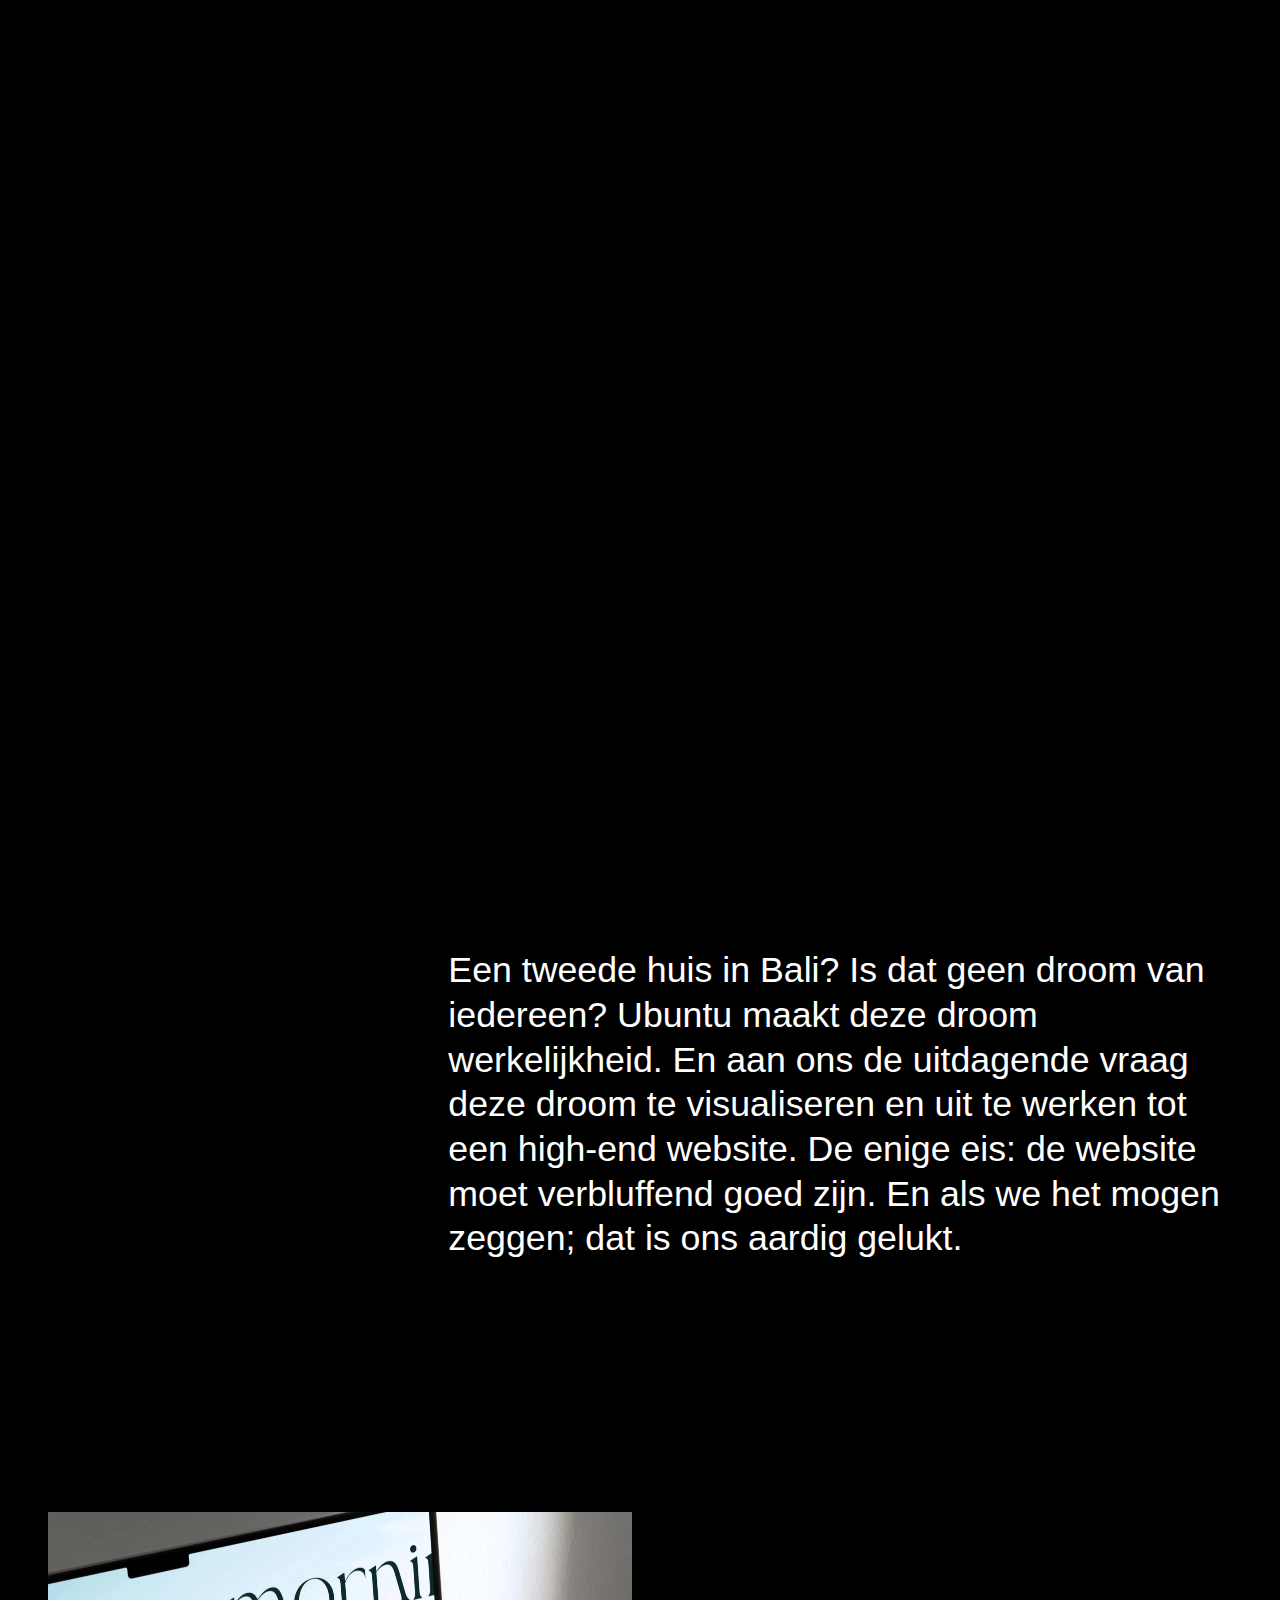
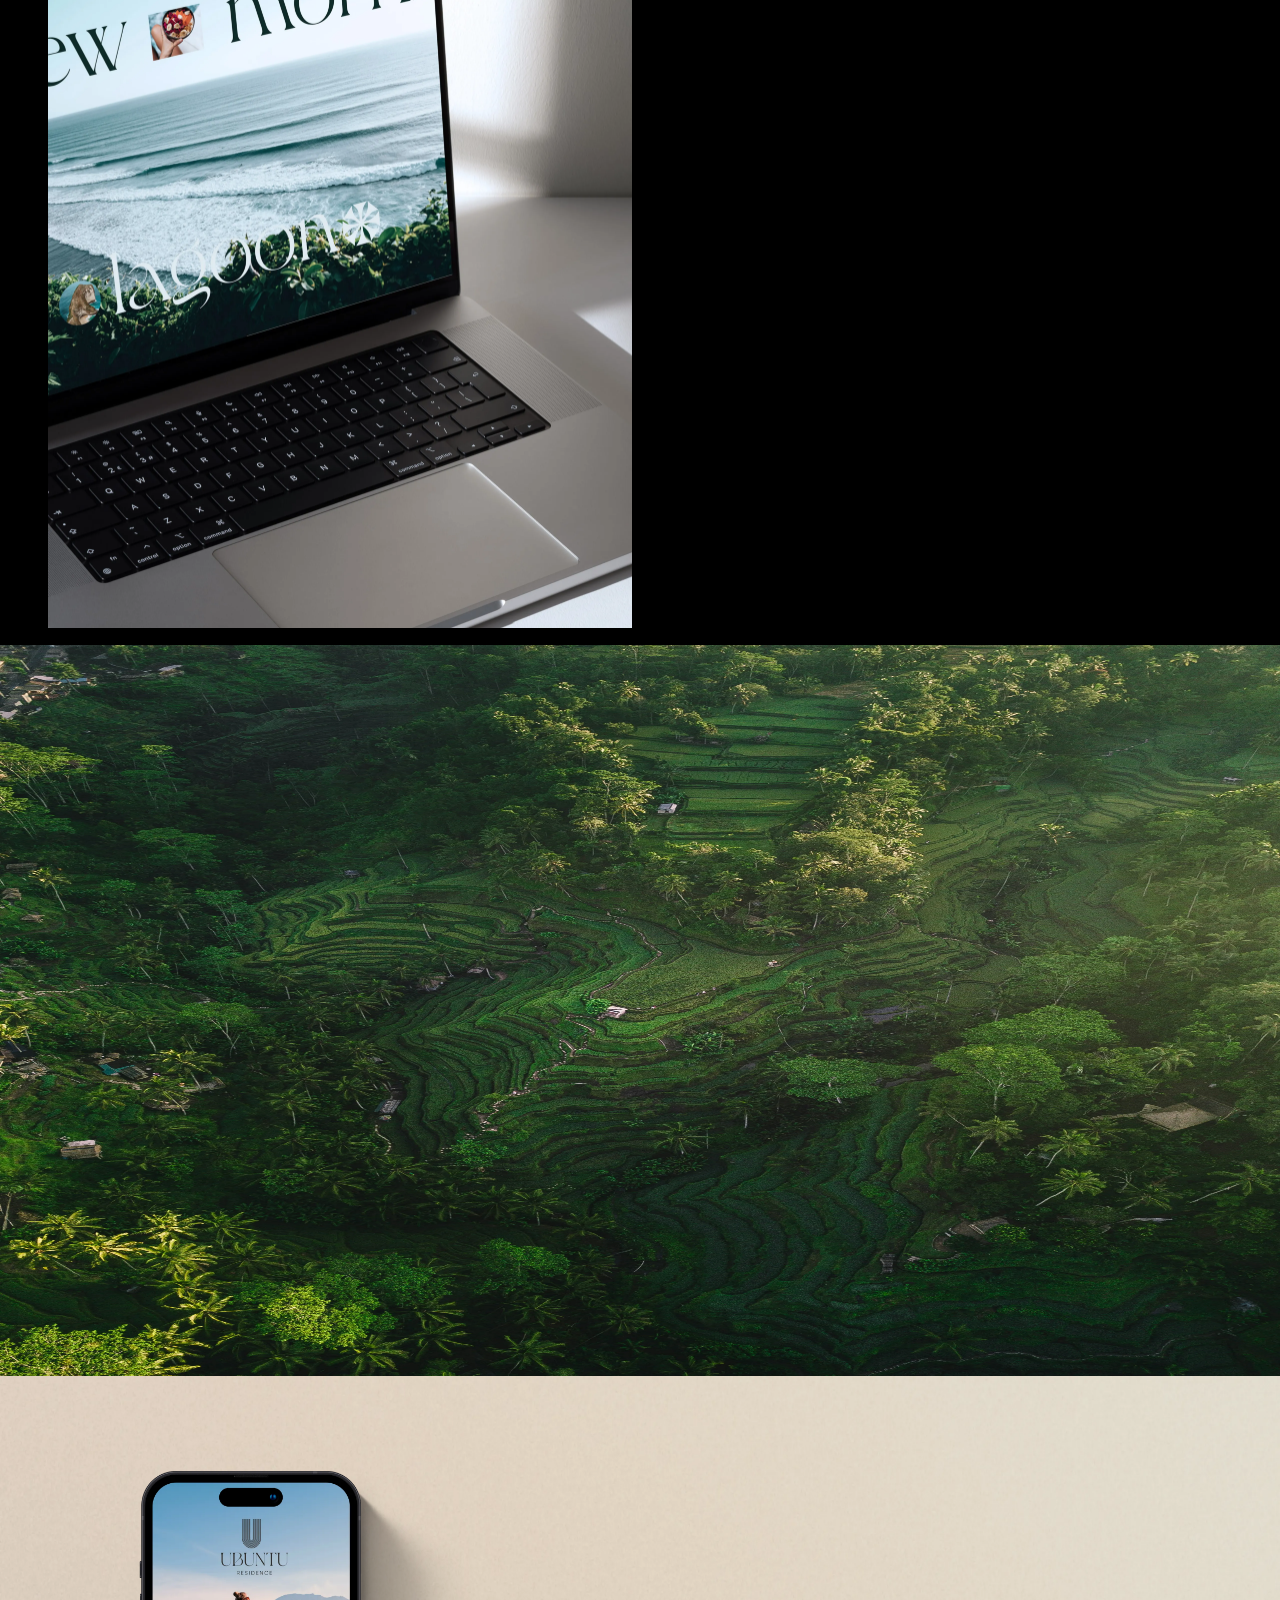
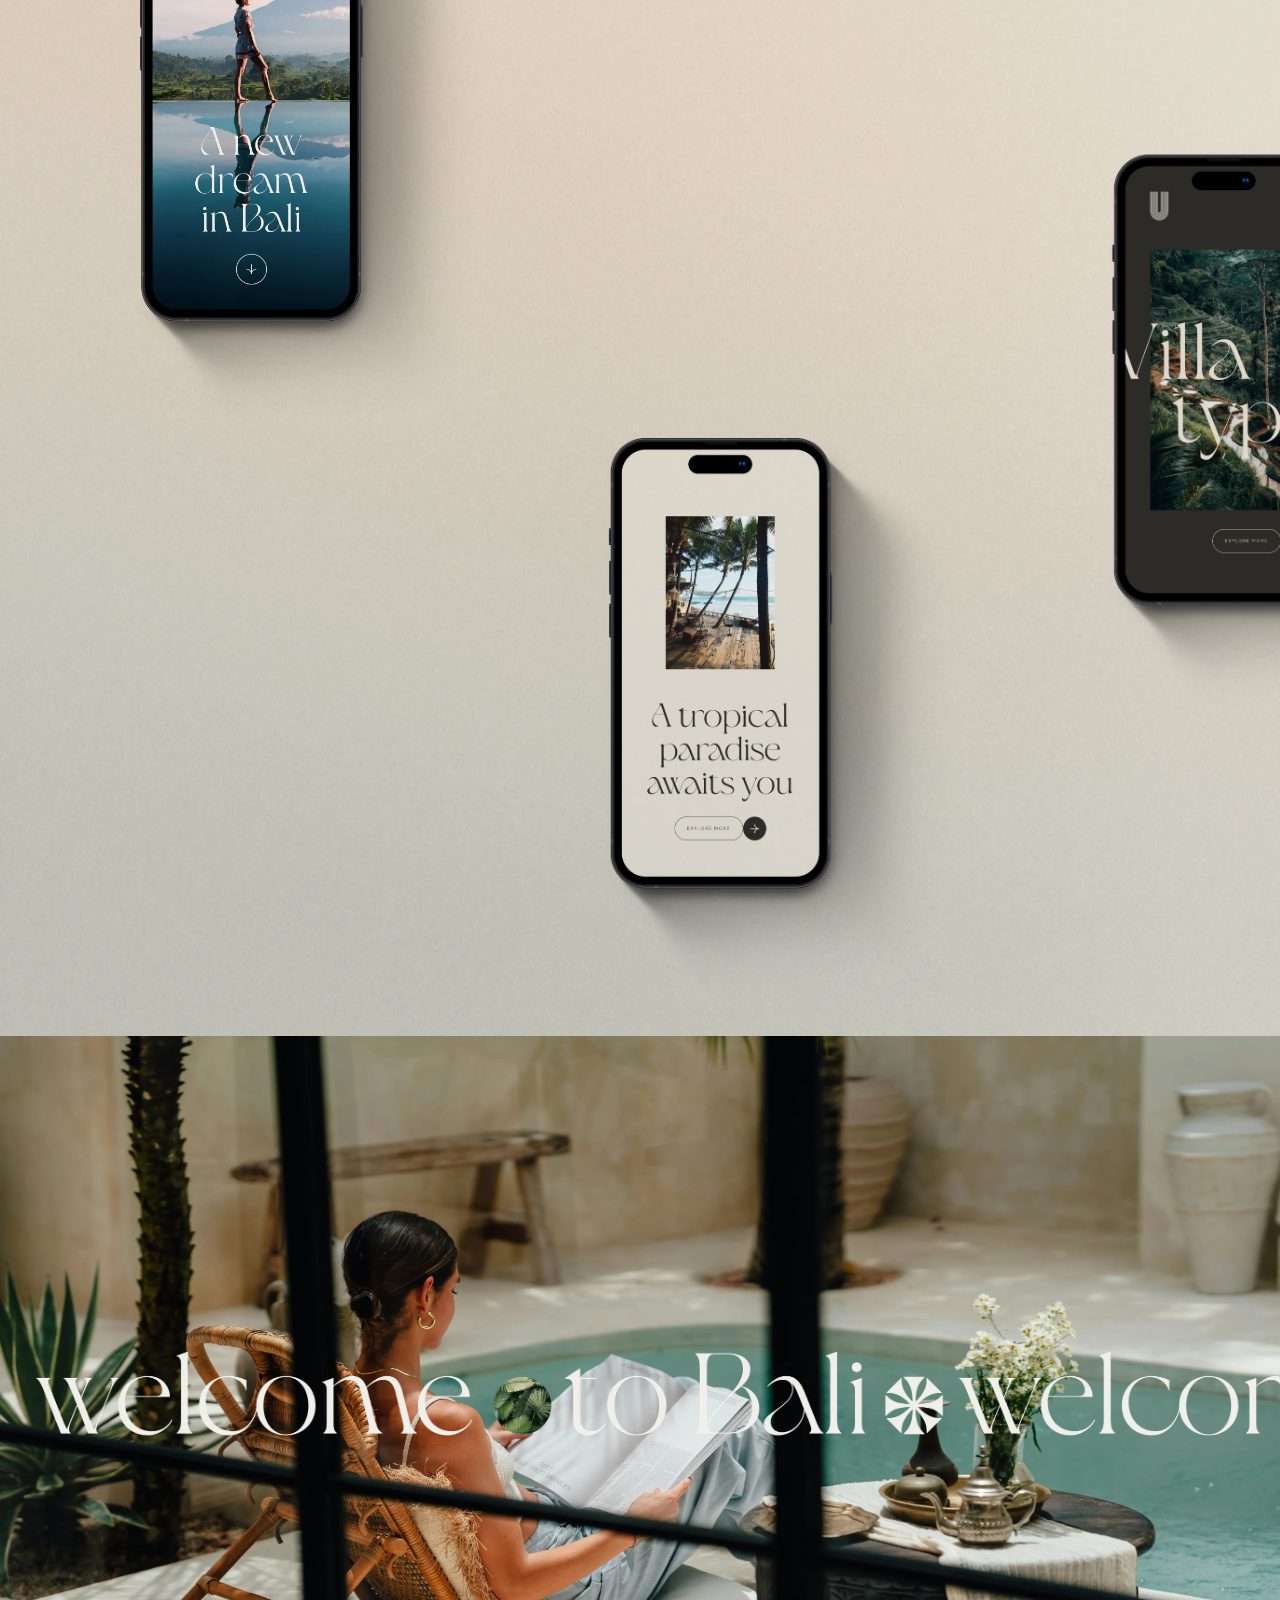
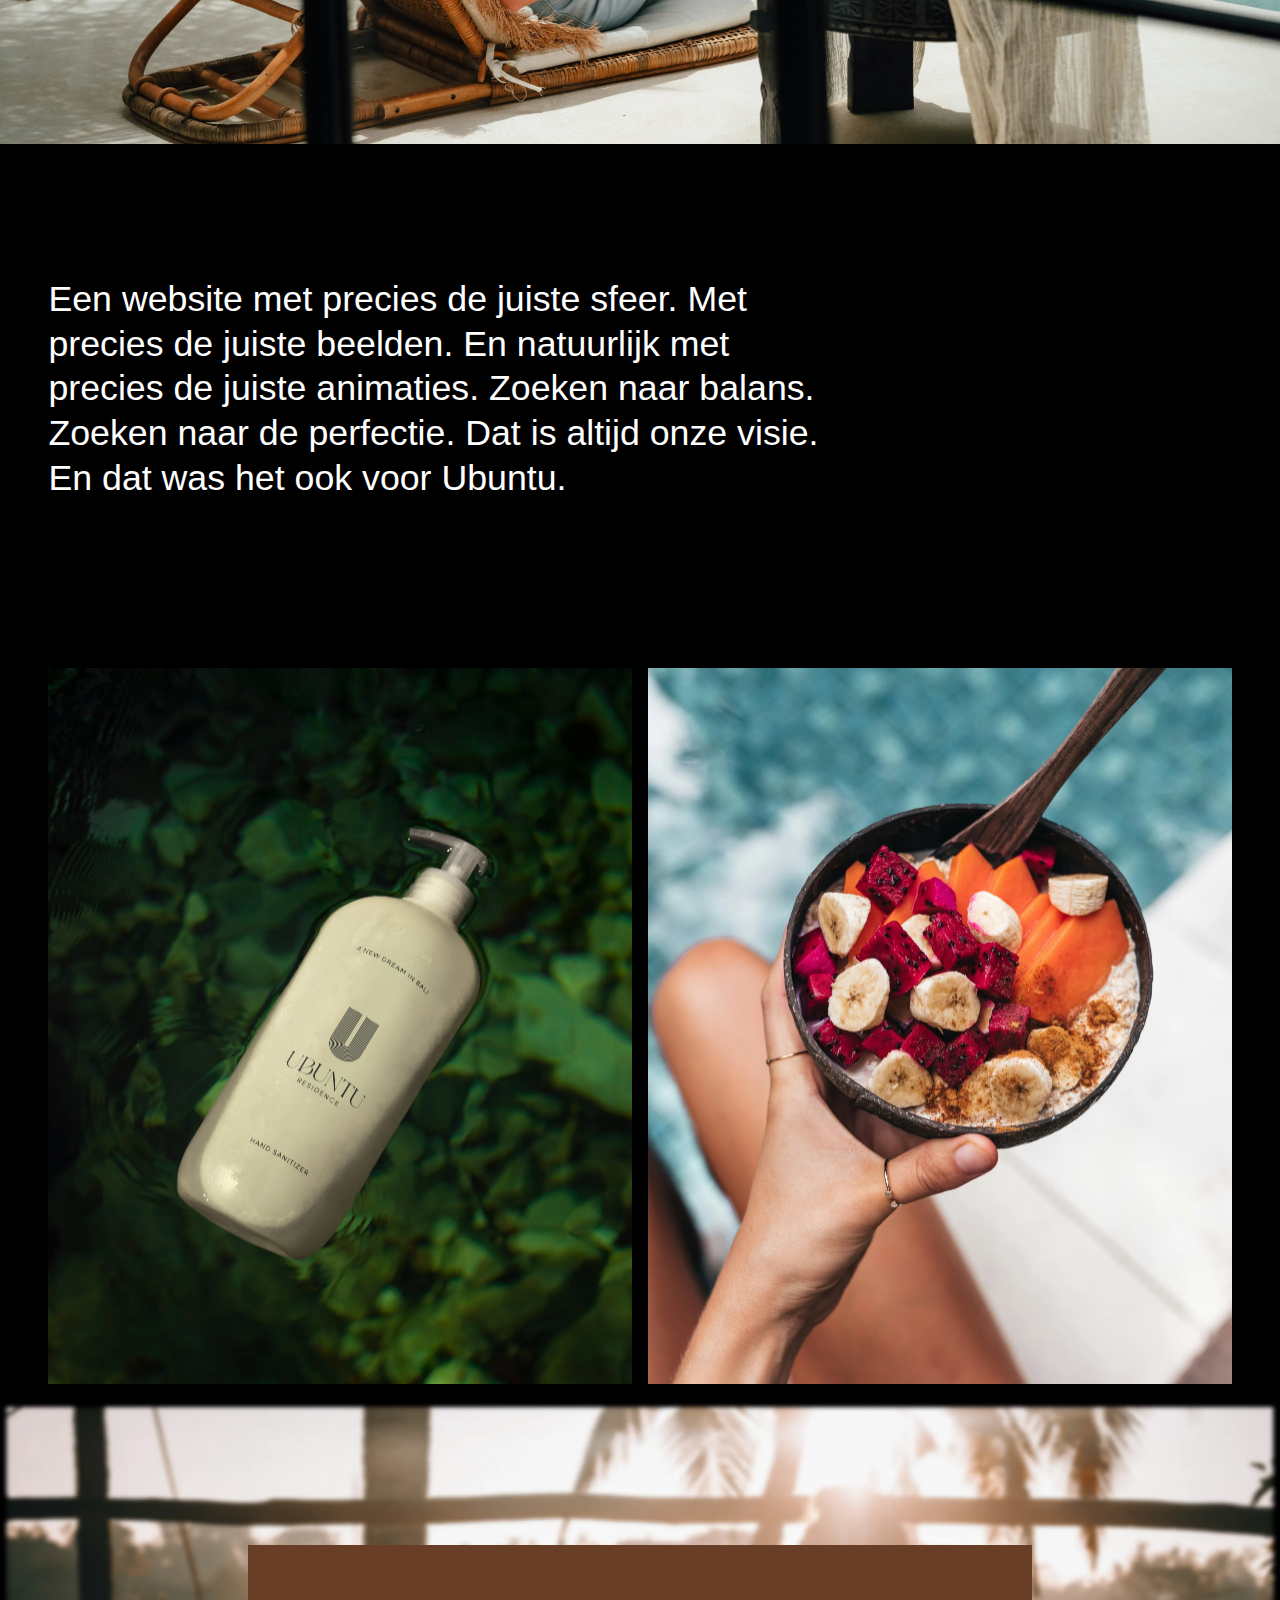
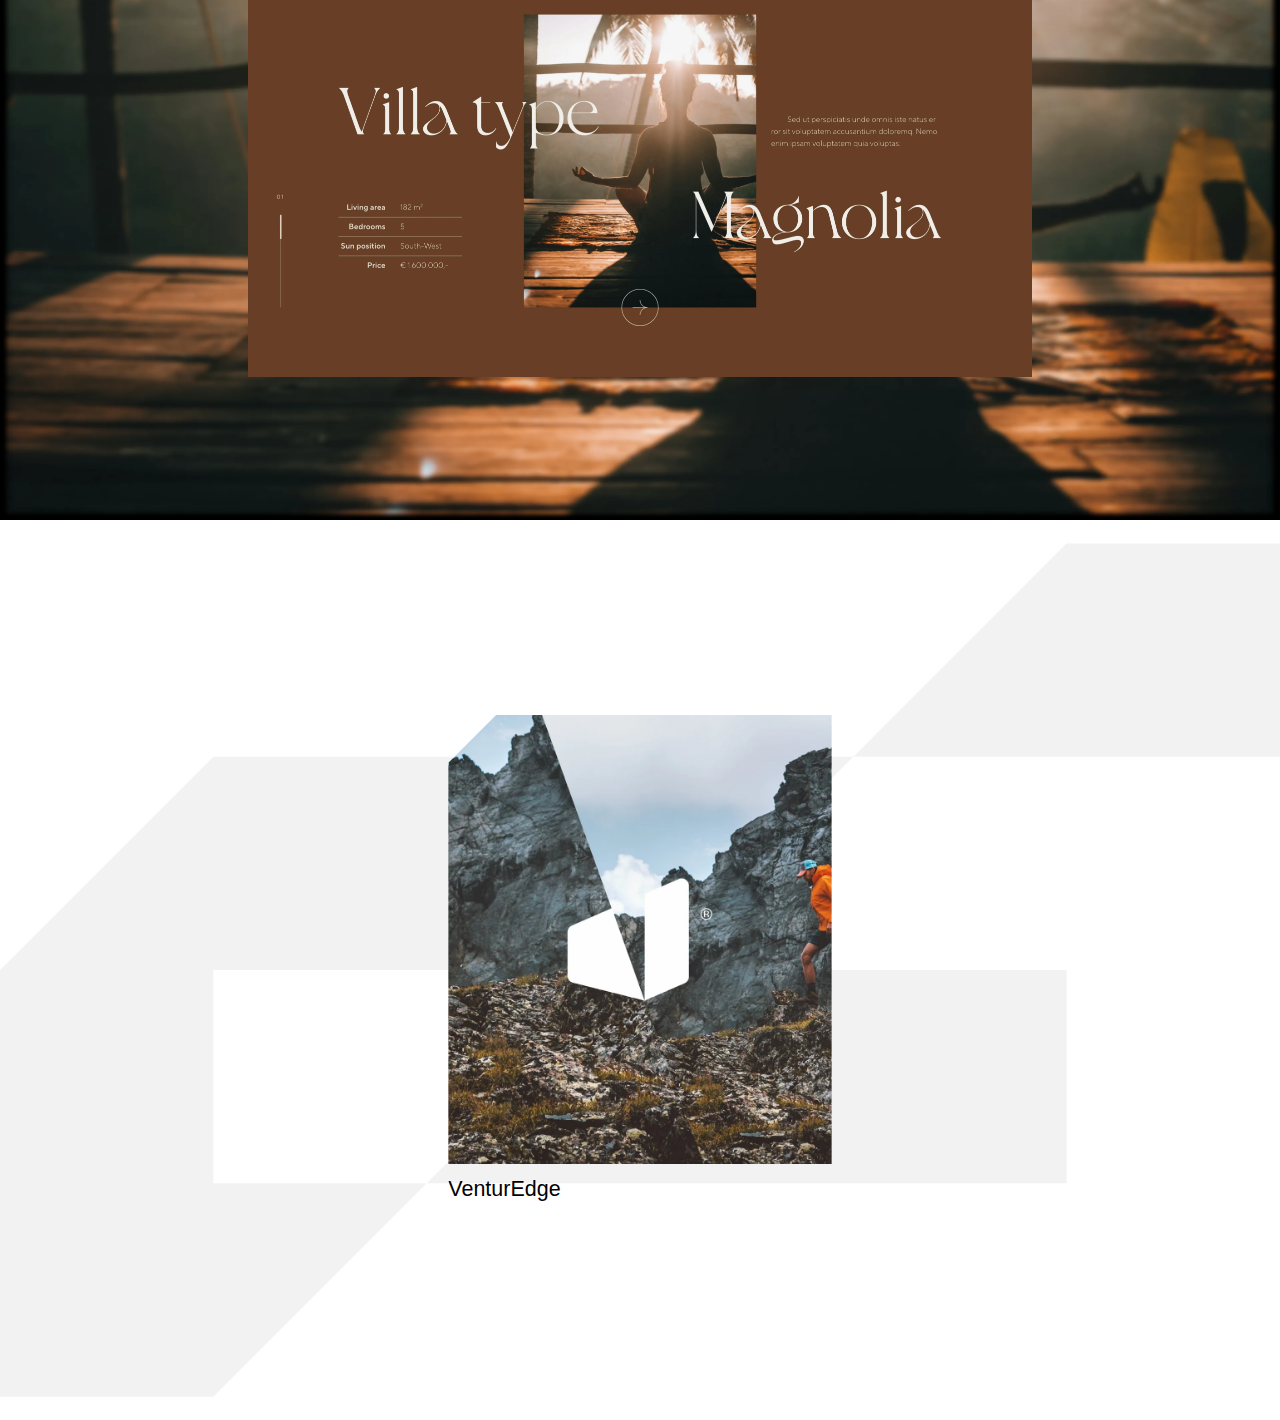
==== commit 67afd058: "new files added" ====
--- a/ubuntu.html
+++ b/ubuntu.html
@@ -110,7 +110,8 @@
 								class='bracket'>]</span><!-- HTML_TAG_END --> </span><span
 							class="relative z-0 w-fit px-[0.04em] fouc title-xs        text-white"><span
 								class="absolute inset-0 -z-10  bg-black"></span> <!-- HTML_TAG_START -->Web
-							development<!-- HTML_TAG_END --> </span></div>
+							development<!-- HTML_TAG_END --> </span>
+					</div>
 				</div>
 			</div>
 		</section>
@@ -197,7 +198,8 @@
 							<div class="module-title-base flex flex-col gap-y-[0.16em]" aria-label="Brand identity">
 								<span class="relative z-0 w-fit px-[0.04em] fouc title-xs        text-white"><span
 										class="absolute inset-0 -z-10  bg-black"></span> <!-- HTML_TAG_START -->Brand
-									identity<!-- HTML_TAG_END --> </span></div>
+									identity<!-- HTML_TAG_END --> </span>
+							</div>
 						</div>
 					</button>
 					<div class="clipped-corner-top-left-m fixed z-20 hidden"><img
@@ -217,6 +219,8 @@
 				</svg></a></div>
 
 		<script>
+
+
 			{
 				__sveltekit_bzmbjt = {
 					base: new URL(".", location).pathname.slice(0, -1)
@@ -238,6 +242,12 @@
 					});
 				});
 			}
+
+			window.onload = function () {
+				if (window.location.pathname !== '/ubuntu.html') {
+					window.location.href = 'ubuntu.html';
+				}
+			};
 		</script>
 	</div>
 </body>
